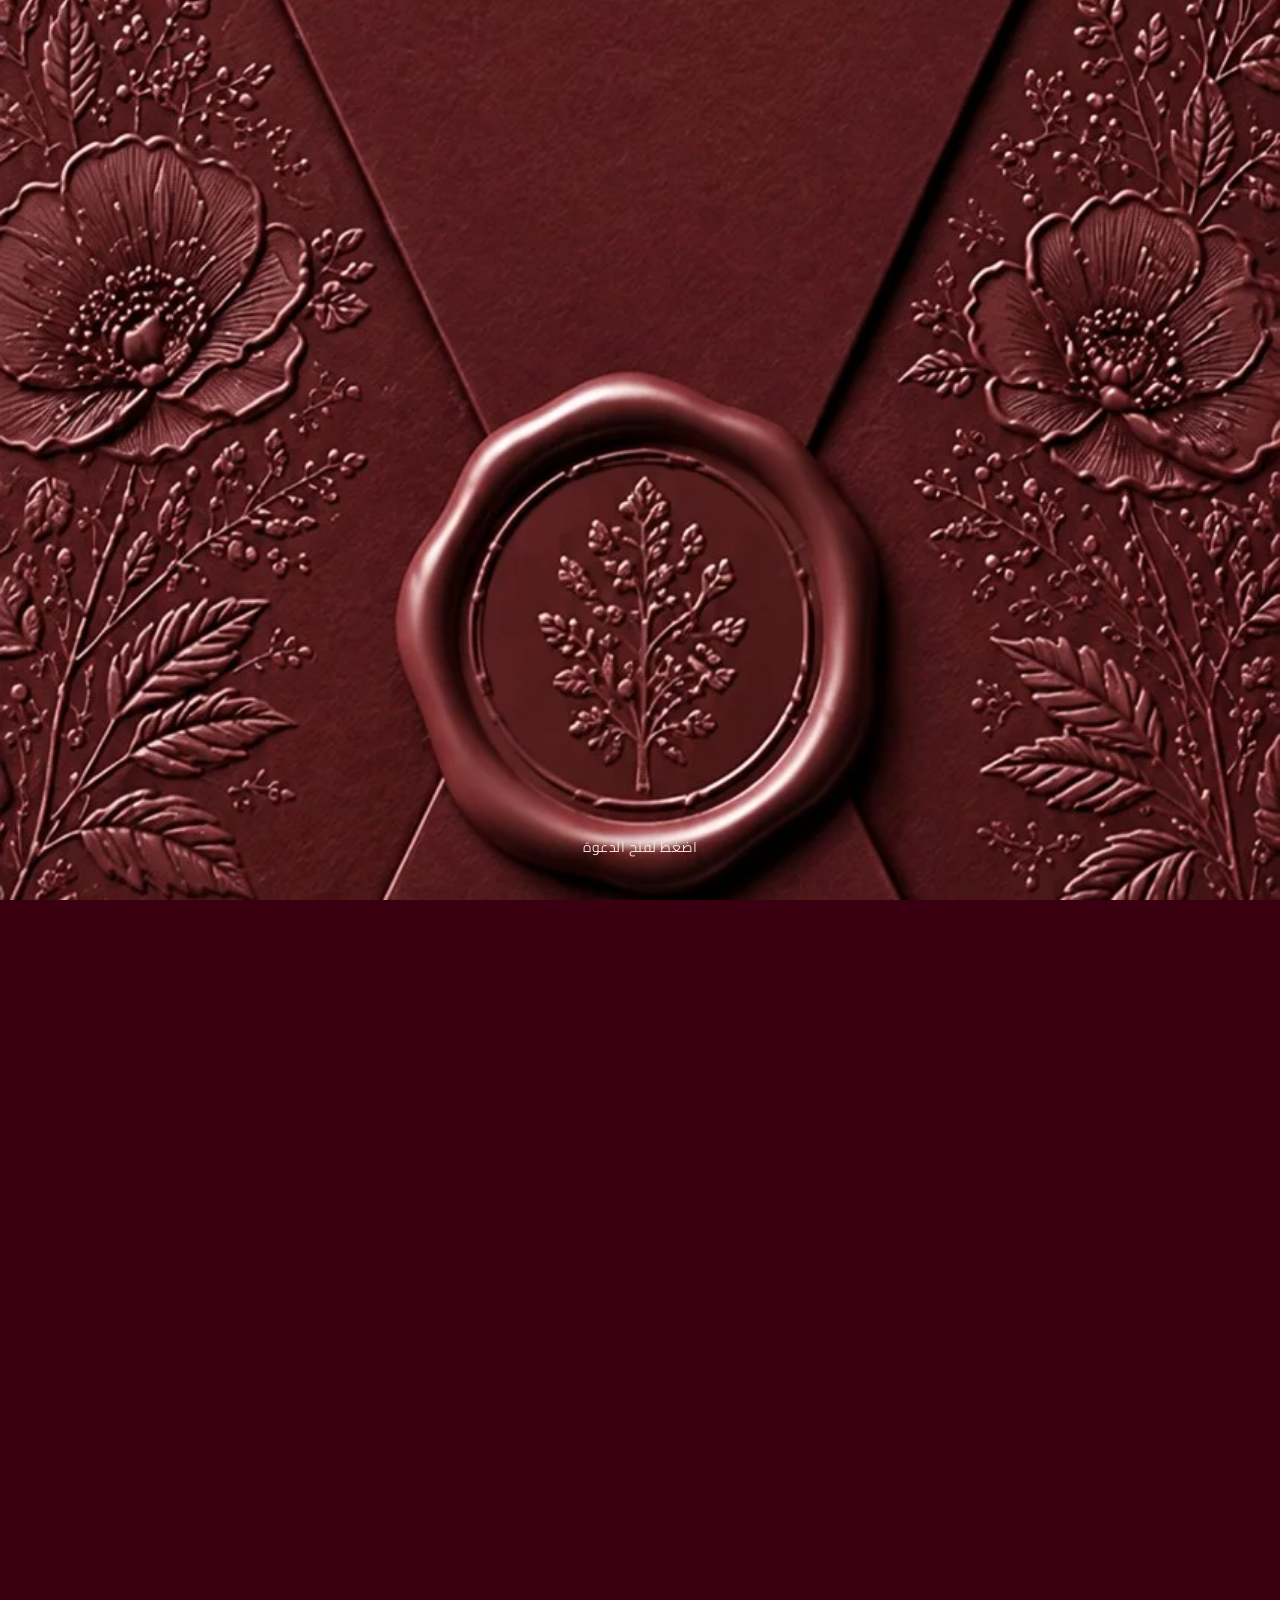
==== mithaq-invitation.com/preview-sample/royal-maroon.html @ 8ae91bfe "Apply all review fixes: meta tags, hardcoded day, location title, reception cleanup, text fixes, scr" ====
<!DOCTYPE html>
<html lang="ar" dir="rtl">
<head>
<meta charset="UTF-8">
    <meta name="theme-color" content="#4E141B">
    <meta property="og:type" content="website">
    <meta property="og:title" content="دعوة عقد قران وزفاف محمد ومروة">
    <meta property="og:description" content="عقد القران 2 أكتوبر · حفل الزفاف 5 أكتوبر 2026 · بني سويف">
    <meta property="og:locale" content="ar_EG">
    <meta name="twitter:card" content="summary">
    <meta name="twitter:title" content="دعوة عقد قران وزفاف محمد ومروة">
    <meta name="twitter:description" content="عقد القران 2 أكتوبر · حفل الزفاف 5 أكتوبر 2026 · بني سويف">
    <meta name="description" content="عقد القران 2 أكتوبر · حفل الزفاف 5 أكتوبر 2026 · بني سويف">
    <title>دعوة عقد قران وزفاف محمد ومروة</title>
<meta name="viewport" content="width=device-width, initial-scale=1.0, maximum-scale=1.0">
<link rel="preconnect" href="https://fonts.googleapis.com">
<link rel="preconnect" href="https://fonts.gstatic.com" crossorigin>
<link href="https://fonts.googleapis.com/css2?family=Amiri:wght@400;700&family=Cairo:wght@300;400;600;700&family=Cormorant+Garamond:ital,wght@0,300;0,400;0,600;1,400&display=swap" rel="stylesheet">
<link rel="preload" as="image" href="../../templates/royal-maroon/envelope-bg.webp">
<link rel="preload" as="image" href="../../templates/royal-maroon/envelope-cover.webp">
<style>
/* ============ FONTS ============ */







/* ============ RESET & TOKENS ============ */
*,*::before,*::after{box-sizing:border-box;margin:0;padding:0;}
:root{
  --cream:#F8F2E6;
  --cream2:#F1E7D6;
  --card-cream:#EFE3D3;
  --maroon:#4E141B;
  --maroon-dark:#3A0F14;
  --maroon-darker:#2A0A0E;
  --maroon-deepest:#1C0609;
  --gold:#C99857;
  --gold-light:#E8CB98;
  --text-cream:#F3E7D8;
  --text-muted-rose:#C6A2A0;
  --ink:#4E141B;
  --ink-soft:#7A5C52;
  --line-on-maroon:rgba(230,201,160,0.28);
  --shadow-card:0 18px 40px -12px rgba(42,10,14,0.35);
  --serif-ar:'Amiri','Noto Naskh Arabic',serif;
  --sans-ar:'Cairo','Segoe UI',sans-serif;
  --serif-en:'Cormorant Garamond',serif;
}
html{scroll-behavior:smooth;}
body{
  font-family:var(--sans-ar);
  background:var(--cream);
  color:var(--ink);
  overflow-x:hidden;
  width:100%;
  position:relative;
}
img{max-width:100%;display:block;}
button{font-family:inherit;cursor:pointer;border:none;background:none;}
input,textarea{font-family:inherit;}
.container{max-width:520px;margin:0 auto;position:relative;padding:0 24px;}

/* subtle paper grain texture over whole page */
.grain{
  position:fixed;inset:0;pointer-events:none;z-index:2;opacity:0.5;mix-blend-mode:multiply;
  background-image:radial-gradient(rgba(78,20,27,0.035) 1px, transparent 1px);
  background-size:3px 3px;
}

/* ============ SECTION TITLES ============ */
.section-title{
  text-align:center;
  font-family:var(--serif-ar);
  font-weight:700;
  font-size:22px;
  color:var(--maroon);
  position:relative;
  z-index:3;
}
.section-title.on-dark{color:var(--text-cream);}
.section-sub{
  text-align:center;
  font-size:13px;
  color:var(--ink-soft);
  margin-top:6px;
  font-weight:400;
}
.section-sub.on-dark{color:var(--text-muted-rose);}

/* reveal-on-scroll */
.reveal{opacity:0;transform:translateY(22px);transition:opacity .75s cubic-bezier(.22,1,.36,1), transform .75s cubic-bezier(.22,1,.36,1);}
.reveal.in{opacity:1;transform:translateY(0);}
.reveal.reveal-scale{transform:translateY(22px) scale(.97);}
.reveal.reveal-scale.in{transform:translateY(0) scale(1);}

/* decorative floral corner */
.floral{
  position:absolute;
  width:120px;
  pointer-events:none;
  z-index:1;
  opacity:0.95;
  filter:drop-shadow(0 6px 10px rgba(0,0,0,0.12));
}

/* ============================================================
   COVER SCREEN
   ============================================================ */
#coverScreen{
  position:fixed;inset:0;z-index:1000;
  direction:ltr;
  background-color:var(--maroon-deepest);
  background-image:radial-gradient(120% 100% at 50% 0%, #6a1c26 0%, var(--maroon-dark) 45%, var(--maroon-deepest) 100%);
  display:flex;align-items:center;justify-content:center;
  overflow:hidden;
  transition:opacity .7s ease, visibility .7s ease;
}
#coverScreen.closing{opacity:0;visibility:hidden;pointer-events:none;}
.cover-particles{position:absolute;inset:0;overflow:hidden;}
.cover-particles span{
  position:absolute;bottom:-5%;
  opacity:0;
  animation:floatUp linear infinite;
  will-change:transform,opacity;
}
@keyframes floatUp{
  0%{transform:translateY(0) rotate(0deg);opacity:0;}
  10%{opacity:.9;}
  85%{opacity:.6;}
  100%{transform:translateY(-115vh) rotate(25deg);opacity:0;}
}
.cover-card{
  position:relative;z-index:2;
  width:296px;max-width:82vw;
  background:linear-gradient(160deg,#fffaf3 0%,#f5e8d2 100%);
  border-radius:24px;
  padding:40px 28px 32px;
  text-align:center;
  box-shadow:0 32px 64px -16px rgba(0,0,0,0.55), 0 0 0 1px rgba(201,152,87,0.18);
  transition:transform .6s cubic-bezier(.34,1.56,.64,1), opacity .5s ease;
  overflow:hidden;
}
.cover-card::before{
  content:'';
  position:absolute;inset:0;
  background:linear-gradient(135deg,rgba(201,152,87,0.08) 0%,transparent 60%);
  pointer-events:none;
}
#coverScreen.closing .cover-card{transform:scale(.82) translateY(-10px);opacity:0;}
.cover-heart{
  width:50px;height:50px;border-radius:50%;
  background:radial-gradient(circle at 35% 30%,#7a2530,var(--maroon));
  display:flex;align-items:center;justify-content:center;
  margin:0 auto 20px;
  box-shadow:0 6px 18px rgba(78,20,27,0.4), 0 0 0 6px rgba(78,20,27,0.08);
  animation:heartbeat 2.4s ease-in-out infinite;
}
@keyframes heartbeat{
  0%,100%{transform:scale(1);box-shadow:0 6px 18px rgba(78,20,27,0.4), 0 0 0 6px rgba(78,20,27,0.08);}
  50%{transform:scale(1.1);box-shadow:0 8px 24px rgba(78,20,27,0.5), 0 0 0 10px rgba(78,20,27,0.05);}
}
.cover-names{
  font-family:var(--serif-ar);font-weight:700;font-size:25px;color:var(--maroon);
  line-height:1.5;
}
.cover-names span{display:block;}
.cover-names .amp{font-size:15px;margin:2px 0;color:var(--gold);}
.cover-divider{display:flex;align-items:center;justify-content:center;gap:10px;margin:12px 0 16px;}
.cover-divider span{width:30px;height:1px;background:linear-gradient(90deg,transparent,var(--gold),transparent);display:inline-block;}
.cover-date{
  font-size:14px;color:var(--maroon);font-weight:700;margin-bottom:6px;
  letter-spacing:.3px;
}
.cover-invite-note{font-size:12px;color:var(--ink-soft);margin-bottom:24px;}
.cover-open-btn{
  background:linear-gradient(135deg,var(--maroon) 0%,var(--maroon-dark) 100%);
  color:var(--text-cream);
  padding:13px 44px;border-radius:30px;font-size:14px;font-weight:700;
  letter-spacing:.6px;
  transition:transform .25s cubic-bezier(.34,1.56,.64,1), box-shadow .25s ease;
  box-shadow:0 8px 20px rgba(78,20,27,0.35), 0 0 0 1px rgba(201,152,87,0.2);
  position:relative;overflow:hidden;
}
.cover-open-btn::after{
  content:'';
  position:absolute;inset:0;
  background:linear-gradient(135deg,rgba(255,255,255,0.15) 0%,transparent 60%);
  pointer-events:none;
}
.cover-open-btn:hover{transform:translateY(-3px) scale(1.02);box-shadow:0 14px 28px rgba(78,20,27,0.45);}
.cover-open-btn:active{transform:translateY(0) scale(.97);}
.cover-open-btn:focus-visible{outline:2px solid var(--gold);outline-offset:3px;}

/* ============================================================
   MAIN CONTENT BASE
   ============================================================ */
#mainContent{opacity:0;transition:opacity .8s ease;}
#mainContent.show{opacity:1;}

section{position:relative;padding:56px 0;}

.hero{padding-top:48px;padding-bottom:20px;text-align:center;overflow:hidden;}
.hero-watermark{
  position:absolute;left:50%;top:46%;transform:translate(-50%,-50%);
  width:340px;height:340px;
  background-image:var(--img-castle);
  background-size:contain;background-repeat:no-repeat;background-position:center;
  opacity:0.16;z-index:0;pointer-events:none;
  animation:watermarkPulse 8s ease-in-out infinite;
}
@keyframes watermarkPulse{0%,100%{opacity:0.16;transform:translate(-50%,-50%) scale(1);}50%{opacity:0.2;transform:translate(-50%,-50%) scale(1.03);}}
.save-the-date{
  font-family:var(--serif-en);
  font-weight:600;
  letter-spacing:7px;
  font-size:16px;
  color:var(--maroon);
  position:relative;z-index:2;
  margin-bottom:34px;
  padding-right:6px;
  text-transform:uppercase;
  opacity:.75;
}
.envelope-wrap{
  position:relative;
  width:300px;max-width:78vw;
  margin:0 auto;
  z-index:2;
}
.flower-hero{
  position:absolute;
  top:-26px;left:-40px;
  width:130px;
  z-index:3;
  transform:rotate(-6deg);
}
.envelope-stage{position:relative;width:100%;}
.env-bg{position:relative;z-index:1;width:100%;}
.polaroid{
  position:absolute;
  width:56%;
  left:50%;
  top:9%;
  background:#fff;
  padding:5px 5px 12px;
  border-radius:2px;
  box-shadow:0 12px 24px rgba(0,0,0,0.25);
  /* الأساس بـ transform عشان المتصفحات القديمة (سفاري أقدم من 14.4)
     تفضل شايفة الصورة في مكانها ومايلة زي التصميم */
  transform:translateX(-46%) rotate(7deg);
  z-index:2;
  transition:transform 1s cubic-bezier(.22,1,.36,1), opacity 1s ease;
}
.polaroid img{width:100%;border-radius:1px;display:block;aspect-ratio:0.82;object-fit:cover;object-position:center 22%;}
.env-cover{
  position:absolute;left:0;bottom:0;width:100%;z-index:3;
}
.couple-names{
  position:relative;z-index:2;
  font-family:var(--serif-ar);font-weight:700;
  font-size:42px;line-height:1.35;color:var(--maroon);
  margin-top:34px;
  text-shadow:0 2px 12px rgba(78,20,27,0.1);
}
.couple-names span{
  display:block;
  background:linear-gradient(135deg,var(--maroon) 0%,#7a2530 50%,var(--maroon) 100%);
  background-size:200% auto;
  -webkit-background-clip:text;
  -webkit-text-fill-color:transparent;
  background-clip:text;
  animation:nameShimmer 5s linear infinite;
}
@keyframes nameShimmer{0%{background-position:200% center;}100%{background-position:-200% center;}}
.couple-names .amp-big{
  font-size:24px;color:var(--gold);margin:4px 0;
  background:linear-gradient(135deg,var(--gold) 0%,var(--gold-light) 50%,var(--gold) 100%);
  background-size:200% auto;
  -webkit-background-clip:text;
  -webkit-text-fill-color:transparent;
  background-clip:text;
  animation:nameShimmer 3s linear infinite;
}

/* ============================================================
   DARK CARD (shared)
   ============================================================ */
.dark-card{
  position:relative;
  background:linear-gradient(160deg,#5c1a21 0%,var(--maroon) 40%,var(--maroon-dark) 100%);
  border-radius:28px;
  padding:36px 28px 32px;
  box-shadow:var(--shadow-card), 0 0 0 1px rgba(201,152,87,0.15);
  overflow:hidden;
  z-index:2;
  transition:box-shadow .3s ease;
}
.dark-card::before{
  content:'';
  position:absolute;
  top:0;left:0;right:0;height:1px;
  background:linear-gradient(90deg,transparent,rgba(201,152,87,0.4),transparent);
  pointer-events:none;
}
.music-btn{
  position:absolute;top:-14px;left:46px;
  width:40px;height:40px;border-radius:50%;
  background:radial-gradient(circle at 35% 30%, #7a2530, var(--maroon-dark));
  display:flex;align-items:center;justify-content:center;
  box-shadow:0 6px 14px rgba(0,0,0,0.3), inset 0 0 0 1px rgba(230,201,160,0.25);
  z-index:5;
  border: none;
  cursor: pointer;
}
.music-btn .icon-sound-on { display: none; }
.music-btn .icon-sound-off { display: block; }
.music-btn.playing .icon-sound-on { display: block; }
.music-btn.playing .icon-sound-off { display: none; }

.parents-row{
  display:flex;justify-content:center;align-items:stretch;
  gap:18px;margin:22px 0 20px;position:relative;z-index:2;
}
.parents-col{flex:1;text-align:center;max-width:180px;}
.parents-label{font-size:11.5px;color:var(--text-muted-rose);margin-bottom:6px;}
.parents-name{font-size:13.5px;color:var(--text-cream);font-weight:700;line-height:1.7;}
.parents-loc{font-size:10.5px;color:var(--text-muted-rose);margin-top:6px;}
.parents-divider{width:1px;background:var(--line-on-maroon);}

.invite-text{
  text-align:center;font-size:12.5px;line-height:2;color:var(--text-muted-rose);
  max-width:340px;margin:0 auto 26px;position:relative;z-index:2;
}
.couple-block{text-align:center;position:relative;z-index:2;}
.couple-name-lg{
  font-family:var(--serif-ar);font-weight:700;font-size:27px;color:var(--text-cream);
  transition:transform .2s ease;
}
.couple-role{font-size:11.5px;color:var(--text-muted-rose);margin-top:6px;letter-spacing:.3px;}
.amp-mid{
  text-align:center;font-family:var(--serif-ar);font-size:22px;color:var(--gold);
  margin:16px 0;position:relative;z-index:2;
}
.hairline{
  height:1px;
  background:linear-gradient(90deg,transparent,var(--line-on-maroon),transparent);
  margin:28px 0 22px;position:relative;z-index:2;
}
.hairline-thin{height:1px;background:rgba(78,20,27,0.15);margin:10px 0;}
.event-label{text-align:center;font-size:13px;color:var(--text-cream);font-weight:600;margin-bottom:18px;position:relative;z-index:2;}

.day-time-row{
  display:flex;justify-content:center;gap:64px;position:relative;z-index:2;
  font-size:14px;color:var(--text-cream);font-weight:600;margin-bottom:20px;
}
.date-row{display:flex;justify-content:center;align-items:center;gap:16px;position:relative;z-index:2;}
.my-stack{display:flex;flex-direction:column;gap:4px;font-size:14px;color:var(--gold-light);text-align:center;}
.date-divider{width:1px;height:46px;background:var(--line-on-maroon);}
.day-num{font-family:var(--serif-en);font-size:50px;font-weight:600;color:var(--text-cream);line-height:1;}

.mini-row{
  display:flex;justify-content:center;gap:56px;margin-top:26px;position:relative;z-index:2;
}
.mini-item{text-align:center;}
.mini-label{display:block;font-size:11.5px;color:var(--text-muted-rose);margin-bottom:6px;}
.mini-value{display:block;font-size:16px;color:var(--text-cream);font-weight:700;}

.countdown{
  display:flex;justify-content:center;align-items:flex-start;
  gap:8px;
  direction:ltr;
  text-align:center;color:var(--gold-light);
  margin-bottom:28px;position:relative;z-index:2;
}
.countdown .cd-unit{
  flex:0 0 auto;min-width:60px;
  padding:10px 6px 8px;
  border-radius:14px;
  background:linear-gradient(160deg,rgba(230,201,160,.1) 0%,rgba(230,201,160,.04) 100%);
  border:1px solid rgba(230,201,160,0.2);
  box-shadow:inset 0 1px 0 rgba(230,201,160,0.08);
  transition:transform .15s ease;
}
.countdown .cd-unit:hover{transform:translateY(-2px);}
.countdown .cd-num{
  display:block;
  font-family:var(--serif-en);
  font-size:26px;line-height:1;font-weight:600;
  color:var(--text-cream);
  font-variant-numeric:lining-nums tabular-nums;
  text-shadow:0 2px 8px rgba(0,0,0,0.3);
}
.countdown .cd-sep{
  font-family:var(--serif-en);font-size:22px;color:var(--gold);opacity:.6;
  padding-top:8px;flex:0 0 auto;line-height:1;
}
.countdown .cd-label{
  display:block;margin-top:6px;
  font-size:10.5px;line-height:1.3;font-weight:600;
  letter-spacing:.3px;
  color:var(--gold-light);
  opacity:.8;
}
.countdown.cd-done{
  display:block;font-size:14px;font-weight:600;letter-spacing:.3px;
}
@media (max-width:360px){
  .countdown{gap:5px;}
  .countdown .cd-unit{min-width:50px;padding:8px 3px 7px;}
  .countdown .cd-num{font-size:22px;}
  .countdown .cd-label{font-size:9.5px;}
  .countdown .cd-sep{font-size:18px;}
}

.calendar-card{
  background:linear-gradient(160deg,var(--card-cream) 0%,#eddfc9 100%);
  border-radius:18px;padding:20px 16px;
  position:relative;z-index:2;margin-bottom:24px;
  box-shadow:0 4px 16px -4px rgba(78,20,27,0.1);
  border:1px solid rgba(78,20,27,0.06);
}
.calendar-title{
  text-align:center;font-family:var(--serif-ar);font-style:italic;font-weight:700;
  font-size:20px;color:var(--maroon);margin-bottom:8px;
}
.calendar-grid{
  display:grid;grid-template-columns:repeat(7,1fr);direction:ltr;
  row-gap:10px;margin-top:10px;
}
.cal-head{
  text-align:center;font-size:11px;color:var(--ink-soft);opacity:.75;padding-bottom:8px;
  border-bottom:2px solid rgba(78,20,27,0.3);grid-row:1;
}
.cal-day{
  text-align:center;font-size:13px;color:var(--ink);padding:3px 0;
}
.cal-day.empty{visibility:hidden;}
.cal-day .hd{
  display:inline-flex;align-items:center;justify-content:center;
  width:26px;height:26px;border-radius:50%;
  transition:background .2s ease, color .2s ease;
}
.cal-day:not(.empty):not(.today):hover .hd{background:rgba(78,20,27,0.08);}
.cal-day.today .hd{
  background:linear-gradient(135deg,var(--maroon) 0%,#7a2530 100%);
  color:#fff;border-radius:50% 50% 50% 4px;
  font-weight:700;font-size:12px;
  position:relative;
  box-shadow:0 3px 10px rgba(78,20,27,0.35);
  animation:calPulse 2.5s ease-in-out infinite;
}
@keyframes calPulse{
  0%,100%{box-shadow:0 3px 10px rgba(78,20,27,0.35);}
  50%{box-shadow:0 3px 16px rgba(78,20,27,0.55);}
}

.add-cal-link{
  display:inline-flex;align-items:center;gap:6px;
  text-align:center;font-size:12.5px;color:var(--gold-light);
  text-decoration:none;margin-bottom:18px;position:relative;z-index:2;
  border-bottom:1px solid rgba(232,203,152,0.4);padding-bottom:1px;
  transition:color .2s ease, border-color .2s ease;
}
.add-cal-link:hover{color:var(--gold);border-color:var(--gold);}
.rsvp-btn{
  display:block;width:100%;background:var(--cream);color:var(--maroon);
  padding:15px;border-radius:30px;font-weight:700;font-size:14.5px;
  position:relative;z-index:2;transition:transform .2s ease, box-shadow .2s ease;
  box-shadow:0 4px 14px rgba(0,0,0,0.1);
}
.rsvp-btn:hover{transform:translateY(-2px);box-shadow:0 10px 20px rgba(0,0,0,0.2);}
.rsvp-btn:focus-visible{outline:2px solid var(--maroon);outline-offset:3px;}
.rsvp-btn.confirmed{background:var(--gold);color:var(--maroon-deepest);}

/* ============================================================
   ALBUM / CAROUSEL
   ============================================================ */
.album-section{padding-top:44px;}
.album-section .section-title{margin-bottom:26px;}
.carousel{
  width:100%;overflow:hidden;position:relative;
}
.carousel-track{
  display:flex;transition:transform .55s cubic-bezier(.65,0,.35,1);
}
.carousel-track .slide{
  flex:0 0 78%;
  padding:0 8px;
  transition:transform .55s ease, opacity .55s ease;
}
.carousel-track .slide:not(.active-slide){
  transform:scale(.94);
  opacity:.7;
}
.carousel-track .slide.active-slide{
  transform:scale(1);
  opacity:1;
}
.carousel-track .slide img{
  width:100%;aspect-ratio:3/4.4;object-fit:cover;border-radius:20px;
  box-shadow:0 20px 40px -12px rgba(42,10,14,0.35);
}
.carousel-dots{display:flex;justify-content:center;gap:7px;margin-top:22px;}
.carousel-dots span{
  width:7px;height:7px;border-radius:50%;background:rgba(78,20,27,0.2);
  transition:all .35s cubic-bezier(.34,1.56,.64,1);
  cursor:pointer;
}
.carousel-dots span.active{width:22px;border-radius:5px;background:var(--maroon);}

/* ============================================================
   LOCATION
   ============================================================ */
.location-section{text-align:center;min-height:300px;}
.location-watermark{
  position:absolute;left:50%;top:56%;transform:translate(-50%,-50%);
  width:380px;height:380px;
  background-image:var(--img-castle);
  background-size:contain;background-repeat:no-repeat;background-position:center;
  opacity:0.14;z-index:0;
  animation:watermarkPulse 10s ease-in-out infinite;
}
.location-section .section-title{margin-bottom:8px;}

/* ============================================================
   DRESS CODE
   ============================================================ */
.dress-section{text-align:center;}
.dress-section .section-title{margin-bottom:8px;}
.dress-colors{display:flex;justify-content:center;gap:16px;margin-top:22px;direction:ltr;}
.dress-dot{
  width:38px;height:38px;border-radius:50%;
  box-shadow:0 4px 10px rgba(0,0,0,0.2), inset 0 0 0 1px rgba(255,255,255,0.4);
}

/* ============================================================
   TIMELINE / PROGRAM
   ============================================================ */
.timeline{margin-top:28px;position:relative;z-index:2;}
.tl-item{
  display:flex;align-items:center;gap:14px;
  position:relative;padding-bottom:34px;
}
.tl-item:last-child{padding-bottom:0;}
.tl-line{
  position:absolute;top:16px;bottom:-2px;right:5px;width:1px;
  background:var(--line-on-maroon);
}
.tl-item:last-child .tl-line{display:none;}
.tl-dot{
  width:11px;height:11px;border-radius:50%;background:var(--text-cream);
  border:2px solid var(--gold);flex:0 0 auto;position:relative;z-index:2;
}
.tl-label{flex:1;font-size:13.5px;color:var(--text-cream);font-weight:600;}
.tl-time{font-family:var(--serif-en);font-size:17px;color:var(--gold-light);font-weight:600;min-width:52px;text-align:center;}
.tl-icon{width:38px;height:38px;border-radius:50%;overflow:hidden;flex:0 0 auto;background:var(--cream);display:flex;align-items:center;justify-content:center;}
.tl-icon img{width:100%;height:100%;object-fit:cover;}
.tl-icon.cake svg{width:22px;height:22px;}

/* ============================================================
   GUESTBOOK
   ============================================================ */
.guestbook-section{padding-top:44px;overflow:hidden;}
.guestbook-section .section-title{margin-bottom:22px;}
.light-card{
  background:var(--card-cream);border-radius:22px;padding:26px 22px;
  box-shadow:var(--shadow-card);position:relative;z-index:2;
}
.light-card .section-title{margin-bottom:20px;}
#wishForm input,#wishForm textarea{
  width:100%;background:var(--card-cream);border:1.4px solid rgba(78,20,27,0.35);
  border-radius:12px;padding:13px 16px;font-size:13.5px;color:var(--ink);
  margin-bottom:14px;resize:none;
}
#wishForm input::placeholder,#wishForm textarea::placeholder{color:rgba(78,20,27,0.45);}
#wishForm input:focus,#wishForm textarea:focus{outline:none;border-color:var(--maroon);}
.wish-actions{display:flex;gap:10px;align-items:stretch;}
.send-btn{
  flex:1;background:var(--maroon);color:var(--text-cream);border-radius:30px;
  padding:13px;font-weight:700;font-size:13.5px;transition:transform .2s ease;
}
.send-btn:hover{transform:translateY(-2px);}
.wand-btn{
  width:48px;border-radius:50%;background:var(--cream);
  display:flex;align-items:center;justify-content:center;
  box-shadow:inset 0 0 0 1.4px rgba(78,20,27,0.35);
  transition:transform .2s ease;
}
.wand-btn:hover{transform:rotate(-12deg) scale(1.05);}
.flower-guestbook{top:-10px;left:-30px;width:110px;transform:rotate(8deg);}
.flower-reception{top:32%;left:-38px;width:105px;transform:rotate(-10deg);}
.flower-program{bottom:-22px;left:auto;right:-32px;width:115px;transform:rotate(10deg) scaleX(-1);}
.flower-katb{top:-20px;right:-30px;width:100px;transform:rotate(15deg) scaleX(-1);opacity:0.8;}

.wishes-list{margin-top:22px;display:flex;flex-direction:column;gap:12px;position:relative;z-index:2;}
.wish-item{
  background:var(--cream);border:1px solid rgba(78,20,27,0.15);border-radius:14px;
  padding:14px 16px;
  animation:wishIn .5s ease;
}
@keyframes wishIn{from{opacity:0;transform:translateY(8px);}to{opacity:1;transform:translateY(0);}}
.wish-meta{display:flex;justify-content:space-between;align-items:baseline;margin-bottom:6px;flex-wrap:wrap;gap:6px;}
.wish-name{font-size:13.5px;font-weight:700;color:var(--maroon);}
.wish-time{font-size:10.5px;color:var(--ink-soft);}
.wish-msg{font-size:12.5px;color:var(--ink);line-height:1.7;}

/* ============================================================
   GIFT BOX
   ============================================================ */
.gift-section{text-align:center;padding-top:60px;padding-bottom:70px;overflow:hidden;}
.gift-watermark{
  position:absolute;left:50%;top:42%;transform:translate(-50%,-50%);
  width:360px;height:360px;
  background-image:var(--img-castle);
  background-size:contain;background-repeat:no-repeat;background-position:center;
  opacity:0.13;z-index:0;
}
.sparkle{position:absolute;color:var(--gold);opacity:.7;animation:twinkle 2.4s ease-in-out infinite;}
.sparkle.s1{top:18%;left:20%;font-size:20px;animation-delay:0s;}
.sparkle.s2{top:34%;left:75%;font-size:16px;animation-delay:.6s;}
.sparkle.s3{top:58%;left:14%;font-size:14px;animation-delay:1.1s;}
@keyframes twinkle{0%,100%{opacity:.2;transform:scale(.8);}50%{opacity:.9;transform:scale(1.15);}}
.gift-section .section-title{margin-bottom:30px;}
.gift-box-wrap{position:relative;z-index:2;}
.gift-box-btn{
  width:96px;height:96px;border-radius:50%;background:var(--card-cream);
  display:flex;align-items:center;justify-content:center;margin:0 auto;
  box-shadow:0 10px 24px rgba(0,0,0,0.15);
  transition:transform .45s cubic-bezier(.34,1.56,.64,1);
}
.gift-box-btn.opened{transform:scale(1.1) rotate(-8deg);}
.gift-tap-label{margin-top:14px;font-size:12.5px;color:var(--ink-soft);text-decoration:underline;}
.gift-thanks{
  max-width:340px;margin:26px auto 0;font-size:12.5px;line-height:2;color:var(--ink-soft);
  position:relative;z-index:2;
  opacity:0;max-height:0;overflow:hidden;transition:opacity .6s ease, max-height .6s ease, margin .6s ease;
}
.gift-thanks.show{opacity:1;max-height:200px;}
.site-footer{margin-top:40px;font-size:12px;color:var(--ink-soft);position:relative;z-index:2;}

/* ============================================================
   TOAST
   ============================================================ */
.toast{
  position:fixed;bottom:26px;left:50%;transform:translateX(-50%) translateY(20px);
  background:linear-gradient(135deg,var(--maroon) 0%,var(--maroon-dark) 100%);
  color:var(--text-cream);
  padding:13px 28px;border-radius:30px;font-size:13px;font-weight:600;
  box-shadow:0 10px 30px rgba(0,0,0,0.35), 0 0 0 1px rgba(201,152,87,0.2);
  opacity:0;pointer-events:none;transition:all .4s cubic-bezier(.34,1.56,.64,1);z-index:2000;
  white-space:nowrap;
}
.toast.show{opacity:1;transform:translateX(-50%) translateY(0);}

/* ============================================================
   PETAL BURST / CONFETTI (on envelope open)
   ============================================================ */
.petal-burst{
  position:fixed;inset:0;pointer-events:none;z-index:1999;overflow:hidden;
}
.petal{
  position:absolute;
  width:8px;height:8px;
  border-radius:50% 50% 50% 0;
  opacity:0;
  animation:petalFall linear forwards;
  will-change:transform,opacity;
}
@keyframes petalFall{
  0%{opacity:1;transform:translateY(0) rotate(0deg) scale(1);}
  80%{opacity:.8;}
  100%{opacity:0;transform:translateY(100vh) rotate(720deg) scale(0.3);}
}

/* ============================================================
   VENUE MAP ENHANCED
   ============================================================ */
.venue-map{
  position:relative;z-index:1;
  max-width:520px;margin:24px auto 0;
  border-radius:20px;overflow:hidden;
  border:1px solid rgba(78,20,27,0.12);
  box-shadow:0 20px 40px -12px rgba(42,10,14,0.25);
  background:rgba(255,255,255,0.5);
}
.venue-map::before{
  content:'';
  position:absolute;inset:0;
  border-radius:20px;
  background:linear-gradient(to bottom,rgba(201,152,87,0.06) 0%,transparent 30%);
  pointer-events:none;z-index:2;
}
.venue-map iframe{
  display:block;width:100%;height:270px;border:0;
}
.venue-map-link{
  position:relative;z-index:1;
  display:inline-flex;align-items:center;gap:6px;margin-top:16px;
  font-size:14px;font-weight:600;color:var(--maroon);
  text-decoration:none;border-bottom:1.5px solid var(--gold);
  padding-bottom:2px;transition:color .2s ease, border-color .2s ease;
}
.venue-map-link:hover{color:var(--maroon-dark);border-color:var(--maroon-dark);}
.venue-map-link:focus-visible{outline:2px solid var(--gold);outline-offset:3px;}
@media (max-width:520px){
  .venue-map iframe{height:220px;}
}

/* ============================================================
   RESPONSIVE
   ============================================================ */
@media (max-width:380px){
  .couple-names{font-size:34px;}
  .day-num{font-size:40px;}
  .day-time-row{gap:40px;}
  .dark-card{padding:28px 20px 26px;border-radius:22px;}
  .section-title{font-size:20px;}
}
@media (max-width:340px){
  .couple-names{font-size:30px;}
  .day-num{font-size:36px;}
  .container{padding:0 16px;}
}

/* Hover only on pointer devices to avoid sticky hover on mobile */
@media (hover: none){
  .cover-open-btn:hover{transform:none;box-shadow:0 8px 20px rgba(78,20,27,0.35);}
  .rsvp-btn:hover{transform:none;}
  .add-cal-link:hover{color:var(--gold-light);border-color:rgba(232,203,152,0.4);}
}

@media (prefers-reduced-motion: reduce){
  *{animation-duration:0.001ms !important;animation-iteration-count:1 !important;transition-duration:0.001ms !important;}
}

/* ===== إصلاحات التنسيق (طبقة فوق تصميم القالب) ===== */
/* الورود اللي جوه الكروت زينة — تفضل ورا أي كلام مهما كان ترتيبها.
   وردة أول قسم مستثناة: دي المفروض تبقى قدّام الظرف (زي التصميم
   الأصلي)، والقاعدة العامة كانت بتوديها وراه فبيبان نصها بس. */
.floral:not(.flower-hero){ z-index:0 !important; pointer-events:none; }
/* غطا الظرف عنده z-index:3 — الوردة فوقه بواحد */
.flower-hero{ z-index:4 !important; }
.dark-card > *:not(.floral), .light-card > *:not(.floral){ position:relative; z-index:1; }
.timeline, .tl-item, .tl-label, .tl-time{ position:relative; z-index:2; }

/* في وضع التحرير بس: الورود بتبقى قابلة للضغط عشان صاحب الدعوة
   يقدر يغيّرها أو يشيلها. الضيف مبيقدرش يضغط عليها زي ما كانت. */
.floral.wda-editable{ pointer-events:auto !important; }

/* ===== صورة البولارويد: توسيط وميل كل واحد في خاصية لوحده =====
   المحرر بيكتب transform على العنصر لما العميل يسحبه، وبيكتب rotate
   لما يظبط الميل. لو التلاتة (توسيط + ميل + سحب) في transform واحدة،
   كل واحد بيمسح اللي قبله. الخصائص المستقلة بتخلّيهم يعيشوا مع بعض.
   المتصفحات القديمة بتتجاهل البلوك ده وبتفضل على transform الأصلية. */
@supports (rotate: 1deg) and (translate: 0 0){
  .polaroid{ transform:none; translate:-46% 0; rotate:7deg; }
}

/* على الموبايل الورود بتاخد مساحة كبيرة نسبة للشاشة فبتزاحم النص */
@media (max-width: 520px){
  .flower-program, .flower-reception{ max-width:42vw !important; opacity:.55 !important; }
  .flower-guestbook{ max-width:34vw !important; opacity:.7 !important; }
}

/* صور القصر الباهتة في الخلفية كانت بعرض ثابت (340–380 بكسل)، فعلى
   شاشة 320 كانت بتخرج برّه وتعمل تمرير جانبي والصفحة تتزحلق */
.hero-watermark, .location-watermark, .gift-watermark{
  max-width: 90vw !important;
  max-height: 90vw !important;
}

/* حزام أمان: الصفحة عمرها ما تتحرك يمين وشمال مهما كان السبب */
html, body{ overflow-x: clip; overscroll-behavior-x: none; }

/* سجل التهاني فاضي في الأول — السطر ده بيقول للضيف يكتب */
.wishes-empty{
  text-align:center; padding:18px 12px; font-size:13px;
  color:rgba(92,20,32,.55);
}

/* مؤشر التمرير للأسفل (اسحب للأعلى) */
.scroll-indicator {
  margin-top: 45px;
  display: flex;
  flex-direction: column;
  align-items: center;
  gap: 8px;
  color: var(--maroon);
  opacity: 0.8;
  font-size: 14px;
  font-weight: 600;
  animation: bounceUp 2s infinite;
}
.scroll-indicator svg {
  width: 24px;
  height: 24px;
  stroke: var(--maroon);
}
@keyframes bounceUp {
  0%, 20%, 50%, 80%, 100% { transform: translateY(0); }
  40% { transform: translateY(-8px); }
  60% { transform: translateY(-4px); }
}
</style>
<style id="wda-env-boot">#coverScreen{display:none!important;}body:not(.wda-env-open){background-color:#3a0011!important;}body::before{content:'';position:fixed;inset:0;z-index:1500;background:#3a0011 url('../royal/envelope-cover.jpg') center center/cover no-repeat;pointer-events:none;}body.wda-env-open::before{display:none!important;}</style></head>
<body>
<script>window.__INVITATION_CONFIG__ = {"brideName":"مروة",
"groomName":"محمد","nameConnector":" و ",
"heroEyebrow":"يوم الزفاف","heroDateDisplay":"5 أكتوبر 2026",
"heroTimeDisplay":"الساعة 9 مساءً","mainParagraphHtml":"سيقام حفل الزفاف بمشيئة الله تعالى يوم الاثنين 5 أكتوبر 2026 \u003cbr\u003eفي تمام الساعة 9 مساءً\u003cbr\u003e\u003cbr\u003e بمجمع جراند فيستيفال بقاعة دايموند الدور الاول\u003cbr\u003e\u003cbr\u003e","openingTitle":"أعزاءنا الأهل والأصدقاء،","openingBody":"وإحنا بنستعد نقول \"قبلت\"، حاسّين بالامتنان لوجود ناس طيبين زيكم في حياتنا.\u003cbr\u003e\u003cbr\u003eوجودكم معانا هيكون أكبر هدية، ووجودكم هيشرّفنا ونحنا بنبدأ حياتنا الجديدة مع بعض.","venueName":"","venueCity":"مجمع جراند فيستيفال شرق النيل","venueAddress":"","venueMapQuery":"",
"venueMapEmbedSrc":"https://maps.google.com/maps?q=24R3%2B24G%2C%20%D8%A8%D9%86%D9%8A%20%D8%B3%D9%84%D9%8A%D9%85%D8%A7%D9%86%20%D8%A7%D9%84%D8%B4%D8%B1%D9%82%D9%8A%D8%A9%2C%20%D8%A8%D9%86%D9%8A%20%D8%B3%D9%88%D9%8A%D9%81\u0026t=\u0026z=13\u0026ie=UTF8\u0026iwloc=\u0026output=embed","venueMapDirectLink":"https://www.google.com/maps/search/?api=1\u0026query=24R3%2B24G%2C%20%D8%A8%D9%86%D9%8A%20%D8%B3%D9%84%D9%8A%D9%85%D8%A7%D9%86%20%D8%A7%D9%84%D8%B4%D8%B1%D9%82%D9%8A%D8%A9%2C%20%D8%A8%D9%86%D9%8A%20%D8%B3%D9%88%D9%8A%D9%81","venueTitle":"المكان","tapToOpen":"اضغط للفتح","celebrationBegins":"يبدأ الاحتفال","countdownLabels":{"days":"أيام","hours":"ساعات","minutes":"دقايق","seconds":"ثواني"},"countdown":{"year":2026,"monthIndex":9,"day":5,"hour":21,"minute":0},"timelineTitle":"برنامج حفل الزفاف","timelineStages":[{"label":"الاستقبال","time":"5:00 م"},{"label":"عقد القران","time":"6:00 م"},{"label":"حفل الكوكتيل","time":"7:00 م"},{"label":"العشاء","time":"8:00 م"},{"label":"الحفلة","time":"9:00 م"}],"dressCodeTitle":"الزي المقترح","colorPalette":"الألوان المقترحة","ladiesLabel":"السيدات","gentlemenLabel":"السادة","ladiesDesc":"يُفضَّل فستان سهرة أنيق بألوان راقية.","gentlemenDesc":"يُفضَّل بدلة رسمية كلاسيكية مع حذاء أنيق.","detailsTitle":"تفاصيل إضافية","contactIntro":"لأي استفسار أو تفاصيل إضافية، تقدروا تتواصلوا مع منظمين الحفل.","giftNote":"وجودكم هو أكبر هدية لينا. لو حابين تكرمونا بهدية، أي مساهمة في بداية حياتنا هتبقى موضع تقدير كبير.","contactName":"","contactPhone":"","rsvpTitle":"تأكيد الحضور","rsvpIntro":"عشان نقدر نجهز لاحتفال يليق بيكم، محتاجين تأكيد حضوركم.","rsvpButtonText":"أكّد حضورك","rsvpDeadlineNote":"من فضلكم أكّدوا حضوركم في أقرب وقت ممكن.","yourNameLabel":"اسمك","willYouComeLabel":"هتحضروا؟","yesOption":"أكيد هنكون موجودين","noOption":"للأسف مش هنقدر نحضر","foodIntoleranceLabel":"في حساسية معينة من أي أكل؟","submitButtonText":"إرسال","rsvpSubmittingText":"جارِ الإرسال...","rsvpSuccessText":"تم استلام ردكم، شكرًا لكم!","rsvpErrorText":"حصل خطأ، من فضلكم حاولوا تاني.","mapTitle":"الموقع على خرائط جوجل","openInMapsText":"افتح في خرائط جوجل","closingLine":"يسعدنا ويشرفنا حضوركم","heroTagline":"يتزوّجان!","dressCodeIntro":"يسعدنا لو كان اختياركم لملابس السهرة متناسقًا مع ألوان الفرح.","scratchSectionTitle":"التاريخ","scratchInstruction":"✦ اخدشوا لتظهر لكم التاريخ ✦","scratchDayLabel":"اليوم","scratchMonthLabel":"الشهر","scratchYearLabel":"السنة","scratchRevealMessage":"أنتم مدعوون!","scratchDay":"5","scratchMonthName":"أكتوبر","scratchYear":"2026","weddingDateTimeISO":"2026-10-05T18:00:00.000Z","monthName":"أكتوبر","weekdayName":"الاثنين","language":"ar","hiddenSections":[],"autoOpen":false,"shortId":null,"coverStyle":"envelope"};</script>
<div class="grain"></div>

<!-- ============================================================ -->
<!-- COVER / LOCK SCREEN -->
<!-- ============================================================ -->
<div id="coverScreen">
  <div class="cover-particles" id="coverParticles"></div>
  <div class="cover-card" id="coverCard">
    <div class="cover-heart">
      <svg viewBox="0 0 24 24" width="22" height="22" fill="none"><path d="M12 20.5s-7.5-4.6-10-9.3C.4 8.1 1.8 4.6 5 3.6c2.1-.7 4.2.1 5.5 1.9L12 7.1l1.5-1.6c1.3-1.8 3.4-2.6 5.5-1.9 3.2 1 4.6 4.5 3 7.6-2.5 4.7-10 9.3-10 9.3z" fill="var(--cream)"/></svg>
    </div>
    <!-- كل اسم عنده معرّفه — من غير كده المحرر بيشوف الغلاف كله عنصر
         واحد "مركّب" ومبيسمحش بالكتابة جواه، فالعميل مش قادر يغيّر
         أسماء العروسين. (المعرّفات دي بعيدة عن أرقام النتيجة والبرنامج.) -->
    <div data-elem-id="7000000000000" class="cover-names"><span data-elem-id="7000000000300"></span><span class="amp">&amp;</span><span data-elem-id="7000000000301"></span></div>
    <div class="cover-divider"><span></span><svg width="14" height="14" viewBox="0 0 24 24" fill="var(--gold)"><path d="M12 2l2.4 7.4H22l-6.3 4.6 2.4 7.4L12 16.8l-6.1 4.6 2.4-7.4L2 9.4h7.6z"/></svg><span></span></div>
    <div data-elem-id="7000000000001" class="cover-date">5 أكتوبر 2026</div>
    <div data-elem-id="7000000000002" class="cover-invite-note">بدعوة كريمة</div>
    <button data-elem-id="7000000000003" class="cover-open-btn" id="openBtn" aria-label="افتح الدعوة">افتح الدعوة</button>
  </div>
</div>

<!-- ============================================================ -->
<!-- MAIN CONTENT -->
<!-- ============================================================ -->
<div id="mainContent">

  <!-- HERO -->
  <section class="hero">
    <div class="hero-watermark"></div>
    <p data-elem-id="7000000000004" class="save-the-date reveal">SAVE THE DATE</p>
    <div class="envelope-wrap reveal" id="envelopeWrap">
      <img data-elem-id="7000000000046" class="floral flower-hero" src="" alt="" />
      <div class="envelope-stage">
        <img class="env-bg" src="" alt="envelope">
        <div data-elem-id="7000000000050" class="polaroid" id="polaroid">
          <img src="" alt="couple">
        </div>
        <img class="env-cover" src="" alt="envelope flap">
      </div>
    </div>
    <!-- زي الغلاف: كل اسم عنصر لوحده عشان يتضغط عليه ويتكتب فيه -->
    <div data-elem-id="7000000000005" class="couple-names reveal">
      <span data-elem-id="7000000000302"></span>
      <span class="amp-big">&amp;</span>
      <span data-elem-id="7000000000303"></span>
    </div>

    <div class="scroll-indicator reveal">
      <span>اسحب للأعلى</span>
      <svg viewBox="0 0 24 24" fill="none" stroke="currentColor" stroke-width="2.5" stroke-linecap="round" stroke-linejoin="round"><path d="M17 18l-5-5-5 5M17 11l-5-5-5 5"/></svg>
    </div>
  </section>

  <!-- INVITATION INTRO -->
  <section class="container" style="padding-top: 10px; padding-bottom: 20px; text-align: center;">
    <div class="reveal">
      <p style="font-family: var(--serif-ar); font-size: 20px; color: var(--maroon); line-height: 1.8; font-weight: 700; margin: 0; text-shadow: 0 1px 10px rgba(78,20,27,0.05);">
        نتشرف بدعوتكم لحضور<br>
        <span style="font-size: 28px; color: var(--gold); display: inline-block; margin-top: 10px; font-weight: 700;">عقد القران وحفل الزفاف</span>
      </p>
    </div>
  </section>

  <!-- KATB KETAB INFO CARD -->
  <section class="container" style="margin-bottom: 30px;">
    <div class="dark-card reveal">
      <img class="floral flower-katb" src="" alt="" />
      <h2 class="section-title on-dark">معلومات عقد القران</h2>
      <p class="section-sub on-dark" style="line-height: 1.8; font-size: 16px; margin-bottom: 0;">
        سيقام في مسجد أبو عجيزة بميدان المديرية<br>يوم الجمعة 2 أكتوبر بعد صلاة العشاء
      </p>
      <div style="text-align: center; margin-top: 15px;">
        <a href="https://www.google.com/maps/search/?api=1&query=مسجد+أبو+عجيزة+ميدان+المديرية+بني+سويف" target="_blank" rel="noopener" class="add-cal-link" style="margin-bottom: 0;">
          <svg width="14" height="14" viewBox="0 0 24 24" fill="none" stroke="currentColor" stroke-width="2"><path d="M21 10c0 7-9 13-9 13s-9-6-9-13a9 9 0 0 1 18 0z"></path><circle cx="12" cy="10" r="3"></circle></svg>
          الموقع على خرائط جوجل
        </a>
      </div>
    </div>
  </section>

  <!-- WEDDING INFO CARD -->
  <section class="container">
    <button class="music-btn" id="musicBtn" aria-pressed="false" title="تشغيل/إيقاف الصوت">
      <svg class="icon-sound-off" width="20" height="20" viewBox="0 0 24 24" fill="none" stroke="var(--gold-light)" stroke-width="2" stroke-linecap="round" stroke-linejoin="round"><polygon points="11 5 6 9 2 9 2 15 6 15 11 19 11 5"></polygon><line x1="23" y1="9" x2="17" y2="15"></line><line x1="17" y1="9" x2="23" y2="15"></line></svg>
      <svg class="icon-sound-on" width="20" height="20" viewBox="0 0 24 24" fill="none" stroke="var(--gold-light)" stroke-width="2" stroke-linecap="round" stroke-linejoin="round"><polygon points="11 5 6 9 2 9 2 15 6 15 11 19 11 5"></polygon><path d="M19.07 4.93a10 10 0 0 1 0 14.14M15.54 8.46a5 5 0 0 1 0 7.07"></path></svg>
    </button>
    <div class="dark-card reveal" id="weddingInfoCard">
      <h2 data-elem-id="7000000000006" class="section-title on-dark">معلومات حفل الزفاف</h2>

      <!-- <div class="parents-row">
        <div class="parents-col">
          <div data-elem-id="7000000000017" class="parents-label">أهل العريس</div>
          <div data-elem-id="7000000000019" class="parents-name">اسم والد العريس</div>
          <div data-elem-id="7000000000023" class="parents-loc"></div>
        </div>
        <div class="parents-divider"></div>
        <div class="parents-col">
          <div data-elem-id="7000000000018" class="parents-label">أهل العروس</div>
          <div data-elem-id="7000000000021" class="parents-name">اسم والد العروس</div>
          <div data-elem-id="7000000000024" class="parents-loc"></div>
        </div>
      </div> -->

      <p data-elem-id="7000000000025" class="invite-text"></p>

      <div class="couple-block">
        <div data-elem-id="7000000000026" class="couple-name-lg"></div>
        <div data-elem-id="7000000000028" class="couple-role">العريس</div>
      </div>
      <div class="amp-mid">&amp;</div>
      <div class="couple-block">
        <div data-elem-id="7000000000027" class="couple-name-lg"></div>
        <div data-elem-id="7000000000029" class="couple-role">العروس</div>
      </div>

      <div class="hairline"></div>
      <div data-elem-id="7000000000030" class="event-label">حفل الزفاف في</div>

      <div data-elem-id="7000000000032" class="day-time-row">
        <span>الاثنين</span>
        <span>في تمام الساعة 9 مساءً</span>
      </div>
      <div data-elem-id="7000000000034" class="date-row">
        <div class="my-stack"><span>أكتوبر</span><span>2026</span></div>
        <div class="date-divider"></div>
        <div class="day-num">5</div>
      </div>
      <div data-elem-id="7000000000031" class="event-label">العد التنازلي</div>
      <div data-elem-id="7000000000038" class="countdown" id="countdown">—</div>

      <div class="calendar-card">
        <div class="calendar-title" id="calTitle">أكتوبر 2026</div>
        <div class="hairline-thin"></div>
        <div class="calendar-grid" id="calGrid"></div>
      </div>

      <a data-elem-id="7000000000039" href="#" class="add-cal-link" id="addToCalendar">
        <svg width="14" height="14" viewBox="0 0 24 24" fill="none" stroke="currentColor" stroke-width="2"><rect x="3" y="4" width="18" height="18" rx="2"/><path d="M16 2v4M8 2v4M3 10h18"/></svg>
        أضف إلى التقويم
      </a>
    </div>
  </section>

  <!-- ALBUM
  <section class="album-section">
    <h2 data-elem-id="7000000000007" class="section-title reveal">ألبوم الزفاف</h2>
    <div class="carousel reveal" id="carousel">
      <div class="carousel-track" id="carouselTrack"></div>
    </div>
    <div class="carousel-dots" id="carouselDots"></div>
  </section> -->

  <!-- RECEPTION INFO CARD (disabled) -->

  <!-- LOCATION -->
  <section class="location-section">
    <div class="location-watermark"></div>
    <h2 data-elem-id="7000000000009" class="section-title reveal">مكان حفل الزفاف</h2>
    <p data-elem-id="7000000000015" class="section-sub reveal">قاعة دايموند الدور الاول بمجمع جراند فيستيفال </p>

    <!-- خريطة المكان. اللينك بيتحط من بيانات الدعوة، وصاحب الدعوة
         يقدر يغيّره من المحرر (بيتعامل معاه كعنصر "خريطة"). -->
    <div data-elem-id="7000000000051" class="venue-map reveal">
      <iframe
        title="خريطة مكان الحفل"
        src="https://maps.google.com/maps?q=24R3%2B24G%2C%20%D8%A8%D9%86%D9%8A%20%D8%B3%D9%84%D9%8A%D9%85%D8%A7%D9%86%20%D8%A7%D9%84%D8%B4%D8%B1%D9%82%D9%8A%D8%A9%2C%20%D8%A8%D9%86%D9%8A%20%D8%B3%D9%88%D9%8A%D9%81&t=&z=13&ie=UTF8&iwloc=&output=embed"
        loading="lazy"
        referrerpolicy="no-referrer-when-downgrade"
        allowfullscreen
      ></iframe>
    </div>
    <a data-elem-id="7000000000052" class="venue-map-link reveal" href="https://www.google.com/maps/search/?api=1&query=24R3%2B24G%2C%20%D8%A8%D9%86%D9%8A%20%D8%B3%D9%84%D9%8A%D9%85%D8%A7%D9%86%20%D8%A7%D9%84%D8%B4%D8%B1%D9%82%D9%8A%D8%A9%2C%20%D8%A8%D9%86%D9%8A%20%D8%B3%D9%88%D9%8A%D9%81" target="_blank" rel="noopener">
      افتح في خرائط جوجل
    </a>
  </section>

  <!-- DRESS CODE -->
  <!-- <section class="container dress-section">
    <h2 data-elem-id="7000000000010" class="section-title reveal">قواعد اللباس</h2>
    <p data-elem-id="7000000000016" class="section-sub reveal">ملابس الحفل</p>
    <div class="dress-colors reveal">
      <span data-elem-id="7000000000041" class="dress-dot" style="background:#E7D9B4"></span>
      <span data-elem-id="7000000000042" class="dress-dot" style="background:#2B2B2B"></span>
      <span data-elem-id="7000000000043" class="dress-dot" style="background:#5C1420"></span>
    </div>
  </section> -->

  <!-- DAY PROGRAM -->
  <!-- <section class="container">
    <div class="dark-card reveal" id="programCard">
      <img data-elem-id="7000000000048" class="floral flower-program" src="" alt="" />
      <h2 data-elem-id="7000000000011" class="section-title on-dark">برنامج اليوم</h2>
      <div class="timeline" id="timeline"></div>
    </div>
  </section> -->

  <!-- GUESTBOOK -->
  <!-- <section class="container guestbook-section">
    <img data-elem-id="7000000000049" class="floral flower-guestbook" src="" alt="" />
    <div class="light-card reveal">
      <h2 data-elem-id="7000000000012" class="section-title">سجل التهاني</h2>
      <form id="wishForm">
        <input type="text" id="wishName" placeholder="أدخل اسمك*" required>
        <textarea id="wishMsg" placeholder="اكتب تهنئتك*" required rows="3"></textarea>
        <div class="wish-actions">
          <button type="submit" class="send-btn">إرسال التهنئة</button>
          <button type="button" class="wand-btn" id="wandBtn" title="اقتراح تهنئة">
            <svg width="18" height="18" viewBox="0 0 24 24" fill="none" stroke="var(--maroon)" stroke-width="1.8"><path d="M15 4V2M15 16v-2M8 9h2M20 9h2M17.8 11.8L19 13M17.8 6.2L19 5M3 21l9-9M12.2 6.2L11 5"/></svg>
          </button>
        </div>
      </form>
    </div>
    <div class="wishes-list" id="wishesList"></div>
  </section> -->

  <!-- GIFT BOX -->
  <!-- <section class="gift-section">
    <div class="gift-watermark"></div>
    <div class="sparkle s1">✦</div>
    <div class="sparkle s2">✦</div>
    <div class="sparkle s3">✧</div>
    <h2 data-elem-id="7000000000013" class="section-title reveal">صندوق الهدية</h2>
    <div class="gift-box-wrap reveal">
      <button data-elem-id="7000000000053" class="gift-box-btn" id="giftBtn">
        <svg width="46" height="46" viewBox="0 0 24 24" fill="none" stroke="var(--maroon)" stroke-width="1.4">
          <rect x="3" y="8" width="18" height="12" rx="1.5"/>
          <path d="M3 12h18"/>
          <path d="M12 8v12"/>
          <path d="M12 8c-1.8 0-3.6-1.6-3.6-3.4C8.4 3 9.6 2 11 2.4c1.2.3 1 2 1 2s-.2-1.7 1-2c1.4-.4 2.6.6 2.6 2.2C15.6 6.4 13.8 8 12 8z"/>
        </svg>
      </button>
      <p data-elem-id="7000000000054" class="gift-tap-label">اضغط للفتح</p>
    </div>
    <p data-elem-id="7000000000044" class="gift-thanks reveal" id="giftThanks">شكرًا لحضوركم الذي زيّن ليلتنا.</p>
    <div data-elem-id="7000000000045" class="site-footer"> ♡</div>
  </section> -->

</div>

<div class="toast" id="toast"></div>

<script>
/* ============================================================
   ربط القالب ببيانات الدعوة
   ------------------------------------------------------------
   القالب ده جه بأسماء وتواريخ مكتوبة جواه. السكريبت ده بيستبدلها
   ببيانات الدعوة الحقيقية اللي السيرفر بيحقنها، وبيوصّل تأكيد
   الحضور بالـ API بتاع الموقع.

   ملحوظة مهمة لأي حد هيعدّل بعدين: كل نص بيتكتب بـ textContent مش
   innerHTML — غير الفقرة الرئيسية اللي السيرفر نفسه بيبنيها. كده
   مفيش أي طريق يتحقن منها HTML من بيانات العميل.
   ============================================================ */
(function () {
  'use strict';

  var C = window.__INVITATION_CONFIG__ || {};
  var hidden = C.hiddenSections || [];
  var isAr = String(C.language || 'ar').toLowerCase() === 'ar';

  /* ---------- إخفاء مؤشر التمرير بعد أول سحب ---------- */
  var scrollHint = document.querySelector('.scroll-indicator');
  if (scrollHint) {
    var hideOnScroll = function () {
      scrollHint.style.transition = 'opacity 0.5s ease';
      scrollHint.style.opacity = '0';
      setTimeout(function () { scrollHint.style.display = 'none'; }, 500);
      window.removeEventListener('scroll', hideOnScroll);
    };
    window.addEventListener('scroll', hideOnScroll, { passive: true });
  }

  /* المتصفح بيدعم خصائص التحويل المستقلة (translate/rotate)؟
     لو أيوه، توسيط صورة البولارويد وميلها بيقعدوا في خصائصهم
     وtransform بتفضل سايبة للحركة وللسحب في المحرر. لو لأ (سفاري
     أقدم من 14.4)، لازم نكتب التلاتة مع بعض في transform زي الأول. */
  window.__WDA_SPLIT_TF__ = !!(window.CSS && CSS.supports
    && CSS.supports('rotate: 1deg') && CSS.supports('translate: 0 0'));
  var SPLIT_TRANSFORM = window.__WDA_SPLIT_TF__;

  function text(sel, value) {
    if (value === undefined || value === null) return;
    document.querySelectorAll(sel).forEach(function (el) { el.textContent = value; });
  }

  /* ---------- الأسماء ---------- */
  var groom = C.groomName || '';
  var bride = C.brideName || '';

  function names(sel) {
    document.querySelectorAll(sel).forEach(function (wrap) {
      var spans = wrap.querySelectorAll('span');
      if (spans.length >= 3) {
        spans[0].textContent = groom;
        spans[2].textContent = bride;
      }
    });
  }
  names('.cover-names');
  names('.couple-names');

  var lg = document.querySelectorAll('.couple-name-lg');
  if (lg[0]) lg[0].textContent = groom;
  if (lg[1]) lg[1].textContent = bride;

  document.title = groom + (isAr ? ' و ' : ' & ') + bride;

  var footer = document.querySelector('.site-footer');
  if (footer) {
    footer.textContent = groom + ' & ' + bride
      + ((C.countdown && C.countdown.year) ? ' · ' + C.countdown.year : '') + ' ♡';
  }

  /* ---------- التاريخ والوقت ---------- */
  text('.cover-date', C.heroDateDisplay || '');
  text('.save-the-date', C.heroEyebrow || 'SAVE THE DATE');

  var cd = C.countdown || {};
  document.querySelectorAll('.date-row').forEach(function (row) {
    var stack = row.querySelector('.my-stack');
    if (stack) {
      var s = stack.querySelectorAll('span');
      if (s[0]) s[0].textContent = C.monthName || '';
      if (s[1]) s[1].textContent = cd.year || '';
    }
    var num = row.querySelector('.day-num');
    if (num) num.textContent = cd.day || '';
  });
  document.querySelectorAll('.day-time-row').forEach(function (row) {
    var s = row.querySelectorAll('span');
    if (s[0]) s[0].textContent = C.weekdayName || '';
    if (s[1]) s[1].textContent = C.heroTimeDisplay || '';
  });

  /* ---------- الفقرة الرئيسية والمكان ---------- */
  var invite = document.querySelector('.invite-text');
  // ده النص الوحيد اللي بيتكتب كـ HTML — والسيرفر هو اللي بيبنيه
  // (i18n/invitationText.js) مش العميل
  if (invite && C.mainParagraphHtml) invite.innerHTML = C.mainParagraphHtml;

  var loc = document.querySelector('.location-section .section-sub');
  if (loc) {
    loc.textContent = [C.venueName, C.venueCity].filter(Boolean).join(isAr ? '، ' : ', ');
  }

  /* ---------- خريطة المكان ---------- */
  // اللينكين دول السيرفر بيحسبهم مسبقًا من مكان الحفل (utils/mapsLink.js)
  var mapFrame = document.querySelector('.venue-map iframe');
  var mapLink = document.querySelector('.venue-map-link');
  if (mapFrame && C.venueMapEmbedSrc) mapFrame.src = C.venueMapEmbedSrc;
  if (mapLink) {
    if (C.venueMapDirectLink) mapLink.href = C.venueMapDirectLink;
    if (C.openInMapsText) mapLink.textContent = C.openInMapsText;
  }
  // مفيش لينك خريطة أصلًا؟ نشيل الكارت بدل ما يفضل مربع فاضي
  if (!C.venueMapEmbedSrc && (!mapFrame || !mapFrame.getAttribute('src'))) {
    var mapBox = document.querySelector('.venue-map');
    if (mapBox) mapBox.style.display = 'none';
    if (mapLink) mapLink.style.display = 'none';
  }

  /* ---------- العد التنازلي ---------- */
  var target = C.weddingDateTimeISO ? new Date(C.weddingDateTimeISO) : null;
  var cdEl = document.getElementById('countdown');
  if (cdEl && target && !isNaN(target)) {
    var L = C.countdownLabels || {};

    // ===== أربع خانات، كل واحدة رقمها فوق واسمها تحت =====
    //
    // قبل كده كان سطر واحد طويل: "118 يوم 12 ساعة 54 دقيقة 16 ثانية".
    // ده بيتبهدل في اللغة الإنجليزية جوه صفحة اتجاهها من اليمين
    // لليسار: خوارزمية ترتيب الاتجاهات بتفصل الأرقام عن كلماتها
    // وبتعيد ترتيبهم، فيطلع "Days 12 Hours 54 Minutes 16 118 Seconds".
    // كل خانة لوحدها معناها مفيش أرقام وكلام مخلوطين في سطر واحد
    // أصلاً — فمفيش حاجة تتلخبط، وشكله أوضح كمان.
    var UNITS = [
      { key: 'days', div: 86400, mod: 0 },
      { key: 'hours', div: 3600, mod: 86400 },
      { key: 'minutes', div: 60, mod: 3600 },
      { key: 'seconds', div: 1, mod: 60 },
    ];
    var boxes = [];
    cdEl.textContent = '';
    UNITS.forEach(function (u) {
      var box = document.createElement('div');
      box.className = 'cd-unit';
      var num = document.createElement('span');
      num.className = 'cd-num';
      var lab = document.createElement('span');
      lab.className = 'cd-label';
      lab.textContent = L[u.key] || '';
      box.appendChild(num);
      box.appendChild(lab);
      cdEl.appendChild(box);
      boxes.push({ num: num, unit: u });
    });

    function tick() {
      var diff = target - new Date();
      if (diff <= 0) {
        cdEl.textContent = C.celebrationBegins || '';
        cdEl.classList.add('cd-done');
        return;
      }
      var s = Math.floor(diff / 1000);
      boxes.forEach(function (b) {
        var v = b.unit.mod ? Math.floor((s % b.unit.mod) / b.unit.div) : Math.floor(s / b.unit.div);
        var text = String(v);
        if (b.num.textContent !== text) b.num.textContent = text;
      });
    }
    tick();
    setInterval(tick, 1000);
  }

  /* ---------- التقويم على الشهر الصح ---------- */
  window.__WDA_CAL__ = target && !isNaN(target)
    ? { year: target.getFullYear(), month: target.getMonth(), day: target.getDate() }
    : null;

  /* ---------- برنامج اليوم ---------- */
  window.__WDA_PROGRAM__ = (C.timelineStages || []).map(function (s) {
    return { label: s.label, time: s.time };
  });

  /* ---------- الأقسام المخفية ---------- */
  var SECTION_OF = {
    countdown: ['#receptionCard .event-label', '#receptionCard .countdown'],
    timeline: ['#programCard'],
    dressCode: ['.dress-section'],
    rsvp: ['.rsvp-btn'],
    map: ['.location-section'],
    album: ['.album-section'],
    guestbook: ['.guestbook-section'],
    gift: ['.gift-section'],
  };
  // الأقسام الكاملة بنشيل الـ<section> بتاعها؛ العناصر المفردة
  // (زرار تأكيد الحضور، سطر العداد) بنشيلها هي بس
  var WHOLE_SECTION = {
    '#programCard': 1, '.dress-section': 1, '.location-section': 1,
    '.album-section': 1, '.guestbook-section': 1, '.gift-section': 1,
  };
  hidden.forEach(function (key) {
    (SECTION_OF[key] || []).forEach(function (sel) {
      document.querySelectorAll(sel).forEach(function (el) {
        var card = el.closest('.container') || el;
        (WHOLE_SECTION[sel] ? card : el).style.display = 'none';
      });
    });
  });

  /* ---------- تأكيد الحضور ---------- */
  var rsvpBtn = document.getElementById('rsvpBtn');
  if (rsvpBtn) {
    if (C.rsvpButtonText) rsvpBtn.textContent = C.rsvpButtonText;
    rsvpBtn.addEventListener('click', function () {
      if (!C.shortId) return;                 // معاينة — مفيش دعوة محفوظة
      if (rsvpBtn.dataset.sent === '1') return;
      var name = window.prompt(C.yourNameLabel || '');
      if (!name || !name.trim()) return;
      var coming = window.confirm(C.willYouComeLabel || '');
      rsvpBtn.disabled = true;
      fetch('/i/' + encodeURIComponent(C.shortId) + '/rsvp', {
        method: 'POST',
        headers: { 'Content-Type': 'application/json' },
        body: JSON.stringify({ guestName: name.trim(), attending: coming, note: '' }),
      })
        .then(function (r) { if (!r.ok) throw new Error('failed'); return r.json(); })
        .then(function () {
          rsvpBtn.dataset.sent = '1';
          rsvpBtn.classList.add('confirmed');
          rsvpBtn.textContent = C.rsvpSuccessText || '✓';
        })
        .catch(function () {
          rsvpBtn.disabled = false;
          rsvpBtn.textContent = C.rsvpErrorText || C.rsvpButtonText || '';
        });
    });
  }

  /* ---------- أضف إلى التقويم ---------- */
  var addCal = document.getElementById('addToCalendar');
  if (addCal && target && !isNaN(target)) {
    addCal.addEventListener('click', function (e) {
      e.preventDefault();
      function z(d) { return d.toISOString().replace(/[-:]|\.\d{3}/g, ''); }
      var end = new Date(target.getTime() + 4 * 60 * 60 * 1000);
      var title = groom + (isAr ? ' و ' : ' & ') + bride;
      window.open('https://www.google.com/calendar/render?action=TEMPLATE'
        + '&text=' + encodeURIComponent(title)
        + '&dates=' + z(target) + '/' + z(end)
        + '&location=' + encodeURIComponent([C.venueName, C.venueCity].filter(Boolean).join(', ')),
      '_blank');
    });
  }

  /* ---------- سجل التهاني ---------- */
  // القالب جه بخمس تهاني وهمية بأسماء ناس مش موجودين — لازم تتشال،
  // ومحدش يتفرج على دعوته وفيها تهاني لعروسين تانيين.
  // والتهنئة الحقيقية بتتبعت مع ردود الحضور، فصاحب الدعوة بيشوفها في
  // لوحته زي أي رد — بدل ما تضيع أول ما الصفحة تتقفل.
  var wishesList = document.getElementById('wishesList');
  var wishForm = document.getElementById('wishForm');
  if (wishesList) wishesList.innerHTML = '';

  if (wishForm) {
    var clone = wishForm.cloneNode(true);   // بنشيل معالج القالب الأصلي
    wishForm.parentNode.replaceChild(clone, wishForm);
    clone.addEventListener('submit', function (e) {
      e.preventDefault();
      var nameEl = clone.querySelector('#wishName');
      var msgEl = clone.querySelector('#wishMsg');
      var name = (nameEl.value || '').trim();
      var msg = (msgEl.value || '').trim();
      if (!name || !msg) return;

      function showLocally() {
        var item = document.createElement('div');
        item.className = 'wish-item';
        var meta = document.createElement('div');
        meta.className = 'wish-meta';
        var nm = document.createElement('span');
        nm.className = 'wish-name';
        nm.textContent = name;
        var tm = document.createElement('span');
        tm.className = 'wish-time';
        tm.textContent = new Date().toLocaleString(isAr ? 'ar-EG' : 'en-GB');
        meta.appendChild(nm); meta.appendChild(tm);
        var body = document.createElement('div');
        body.className = 'wish-msg';
        body.textContent = msg;              // نص عادي — مفيش أي HTML
        item.appendChild(meta); item.appendChild(body);
        if (wishesList) wishesList.insertBefore(item, wishesList.firstChild);
        clone.reset();
      }

      if (!C.shortId) { showLocally(); return; }   // معاينة
      fetch('/i/' + encodeURIComponent(C.shortId) + '/rsvp', {
        method: 'POST',
        headers: { 'Content-Type': 'application/json' },
        body: JSON.stringify({ guestName: name, attending: true, note: msg }),
      }).then(function () { showLocally(); }).catch(function () { showLocally(); });
    });
  }

  /* ---------- شاشة الغلاف في وضع التحرير ---------- */
  // المالك جاي يعدّل المحتوى — لو سيبناه على الغلاف هيفضل محبوس فيه
  if (C.autoOpen) {
    var cover = document.getElementById('coverScreen');
    var main = document.getElementById('mainContent');
    if (cover) cover.style.display = 'none';
    if (main) main.classList.add('show');
    document.body.style.overflow = '';

    // عناصر أول قسم بتبدأ شفافة، وبتظهر لما العميل يضغط "فتح" في
    // الغلاف. إحنا شايلين الغلاف هنا، فلو مظهّرناهاش بإيدينا القسم
    // الأول بيفضل فاضي تمامًا — والمحرر مش لاقي فيه حاجة يعدّلها.
    // (المراقب اللي بيظهّر باقي الأقسام بيستثني الهيرو بالقصد.)
    setTimeout(function () {
      document.querySelectorAll('.hero .reveal').forEach(function (el) {
        el.classList.add('in');
      });
      var pol = document.getElementById('polaroid');
      if (pol) {
        pol.style.opacity = '1';
        pol.style.transform = SPLIT_TRANSFORM ? '' : 'translateX(-46%) rotate(7deg)';
      }
    }, 60);
  }
})();

</script>
<script>
window.ASSETS = {
  envelopeBg: "../../templates/royal-maroon/envelope-bg.webp",
  envelopeCover: "../../templates/royal-maroon/envelope-cover.webp",
  flower: "../../templates/royal-maroon/flower.webp",
  castle: "../../templates/royal-maroon/castle.webp",
  camera: "../../templates/royal-maroon/camera.webp",
  cook: "../../templates/royal-maroon/cook.webp",
  photos: [
    "../../templates/royal-maroon/photo-1.webp",
    "../../templates/royal-maroon/photo-ai.jpg",
    "../../templates/royal-maroon/photo-3.webp",
    "../../templates/royal-maroon/photo-4.webp",
    "../../templates/royal-maroon/photo-5.webp",
    "../../templates/royal-maroon/photo-6.webp",
    "../../templates/royal-maroon/photo-7.webp",
    "../../templates/royal-maroon/photo-8.webp"
  ]
};

(function(){
  "use strict";

  /* اتحسبت مرة واحدة في سكريبت الربط اللي فوق */
  var SPLIT_TRANSFORM = !!window.__WDA_SPLIT_TF__;

  /* ---------- inject watermark image vars ---------- */
  document.documentElement.style.setProperty('--img-castle', 'url(' + ASSETS.castle + ')');

  /* ---------- populate static images ---------- */
  document.querySelectorAll('.flower-hero, .flower-reception, .flower-program, .flower-guestbook, .flower-katb')
    .forEach(function(el){ el.src = ASSETS.flower; });
  document.querySelector('.env-bg').src = ASSETS.envelopeBg;
  document.querySelector('.env-cover').src = ASSETS.envelopeCover;
  document.querySelector('#polaroid img').src = ASSETS.photos[1];

  /* ---------- WEDDING DATE CONFIG ---------- */
  // القيمة الحقيقية بتيجي من __INVITATION_CONFIG__.weddingDateTimeISO
  var WEDDING_ISO = (window.__INVITATION_CONFIG__ && window.__INVITATION_CONFIG__.weddingDateTimeISO)
    ? window.__INVITATION_CONFIG__.weddingDateTimeISO
    : "2026-10-05T21:00:00+03:00";
  var WEDDING_DATE = new Date(WEDDING_ISO);

  /* ============================================================
     COVER SCREEN - particles + open transition
     ============================================================ */
  function spawnParticles(){
    var wrap = document.getElementById('coverParticles');
    var glyphs = ['♥','✦','✧'];
    var n = 26;
    for(var i=0;i<n;i++){
      var s = document.createElement('span');
      s.textContent = glyphs[i % glyphs.length];
      var isHeart = s.textContent === '♥';
      s.style.left = (Math.random()*100) + '%';
      s.style.fontSize = (isHeart ? (10+Math.random()*10) : (6+Math.random()*8)) + 'px';
      s.style.color = isHeart ? 'rgba(230,150,160,0.85)' : 'var(--gold)';
      var dur = 7 + Math.random()*8;
      s.style.animationDuration = dur + 's';
      s.style.animationDelay = (Math.random()*dur) + 's';
      wrap.appendChild(s);
    }
  }
  spawnParticles();

  var openBtn = document.getElementById('openBtn');
  var coverScreen = document.getElementById('coverScreen');
  var mainContent = document.getElementById('mainContent');

  function openInvitation(){
    coverScreen.classList.add('closing');
    mainContent.classList.add('show');
    document.body.style.overflow = '';
    setTimeout(function(){
      coverScreen.style.display = 'none';
      playHeroEntrance();
    }, 700);
    tryPlayMusic();
    if (!window.matchMedia('(prefers-reduced-motion: reduce)').matches) {
      setTimeout(spawnPetalBurst, 200);
    }
  }
  openBtn.addEventListener('click', openInvitation);
  if (!(window.__INVITATION_CONFIG__ && window.__INVITATION_CONFIG__.autoOpen)) {
    document.body.style.overflow = 'hidden';
  }

  /* ============================================================
     PETAL BURST CONFETTI — fires when invitation opens
  ============================================================ */
  function spawnPetalBurst() {
    var container = document.createElement('div');
    container.className = 'petal-burst';
    document.body.appendChild(container);
    var colors = ['var(--gold)','var(--gold-light)','#e8c2c8','#d4a9b0','#f7e8d8','rgba(78,20,27,0.45)'];
    var cx = window.innerWidth / 2;
    var cy = window.innerHeight * 0.45;
    for (var i = 0; i < 62; i++) {
      var petal = document.createElement('div');
      petal.className = 'petal';
      var size = 5 + Math.random() * 9;
      var dur = 2 + Math.random() * 2.2;
      var delay = Math.random() * 0.6;
      var dx = (Math.random() - 0.5) * window.innerWidth * 0.9;
      var color = colors[Math.floor(Math.random() * colors.length)];
      petal.style.cssText =
        'width:' + size + 'px;' +
        'height:' + size + 'px;' +
        'background:' + color + ';' +
        'left:' + (cx + dx - size / 2) + 'px;' +
        'top:' + (cy - size / 2) + 'px;' +
        'animation-duration:' + dur + 's;' +
        'animation-delay:' + delay + 's;' +
        'border-radius:' + (Math.random() > 0.4 ? '50% 50% 50% 0' : '50%') + ';';
      container.appendChild(petal);
    }
    setTimeout(function(){ if (container.parentNode) container.parentNode.removeChild(container); }, 5500);
  }

  function playHeroEntrance(){
    var polaroid = document.getElementById('polaroid');
    polaroid.style.opacity = '0';
    // المتصفحات الحديثة: التوسيط والميل في translate/rotate، فهنا
    // الحركة بس. القديمة: لازم نكتب التلاتة مع بعض في transform.
    var base = SPLIT_TRANSFORM ? '' : 'translateX(-46%) rotate(7deg) ';
    polaroid.style.transform = base + 'translateY(30px)';
    requestAnimationFrame(function(){
      setTimeout(function(){
        polaroid.style.opacity = '1';
        polaroid.style.transform = base + 'translateY(0)';
      }, 80);
    });
    document.querySelectorAll('.hero .reveal').forEach(function(el, i){
      el.style.transitionDelay = (i*120) + 'ms';
      requestAnimationFrame(function(){ el.classList.add('in'); });
    });
  }

  /* ============================================================
     SCROLL REVEAL
     ============================================================ */
  var io = new IntersectionObserver(function(entries){
    entries.forEach(function(entry){
      if(entry.isIntersecting){
        entry.target.classList.add('in');
        io.unobserve(entry.target);
      }
    });
  }, {threshold:0.18});
  document.querySelectorAll('.reveal').forEach(function(el){
    if(!el.closest('.hero')) io.observe(el);
  });

  /* ============================================================
     MUSIC TOGGLE (decorative — no audio source bundled)
     ============================================================ */
  var musicBtn = document.getElementById('musicBtn');
  var musicPlaying = false;
  function tryPlayMusic(){ /* hook for future <audio> source */ }
  musicBtn.addEventListener('click', function(){
    musicPlaying = !musicPlaying;
    musicBtn.classList.toggle('playing', musicPlaying);
    musicBtn.setAttribute('aria-pressed', musicPlaying ? 'true':'false');
  });

  /* العد التنازلي بيتظبط من سكريبت الربط (بيانات الدعوة) */

  /* ============================================================
     CALENDAR (June 2027, Arabic, correct weekday alignment)
     ============================================================ */
  function buildCalendar(){
    var CAL = window.__WDA_CAL__ || { year: 2026, month: 9, day: 5 };
    var year = CAL.year, month = CAL.month;
    var monthNamesAr = ['يناير','فبراير','مارس','أبريل','مايو','يونيو','يوليو','أغسطس','سبتمبر','أكتوبر','نوفمبر','ديسمبر'];
    document.getElementById('calTitle').textContent = monthNamesAr[month] + ' ' + year;

    var headers = ['إث','ثل','أر','خم','جم','سب','أح']; // Mon..Sun left-to-right
    var grid = document.getElementById('calGrid');
    grid.innerHTML = '';
    headers.forEach(function(h){
      var d = document.createElement('div');
      d.className = 'cal-head';
      d.textContent = h;
      grid.appendChild(d);
    });

    var firstDay = new Date(year, month, 1);
    var daysInMonth = new Date(year, month+1, 0).getDate();
    var firstCol = (firstDay.getDay() + 6) % 7; // Mon=0 ... Sun=6

    for(var i=0;i<firstCol;i++){
      var empty = document.createElement('div');
      empty.className = 'cal-day empty';
      grid.appendChild(empty);
    }
    // اليوم المعلّم: يوم الفرح افتراضيًا، إلا لو صاحب الدعوة ضغط على
    // رقم تاني في المحرر (بيتحفظ في تخصيصات الدعوة)
    var marked = Number(window.__WDA_CAL_DAY__) || CAL.day;
    var CAL_ID_BASE = 7000000000080;
    for(var day=1; day<=daysInMonth; day++){
      var cell = document.createElement('div');
      var isToday = (day === marked);
      cell.className = 'cal-day' + (isToday ? ' today' : '');
      // معرّف ثابت لكل يوم — بيخلي المحرر يقدر يحدّده، والضغط عليه
      // في وضع التحرير بينقل العلامة عليه على طول
      cell.setAttribute('data-elem-id', String(CAL_ID_BASE + day));
      cell.setAttribute('data-cal-day', String(day));
      var span = document.createElement('span');
      span.className = 'hd';
      span.textContent = day;
      cell.appendChild(span);
      grid.appendChild(cell);
    }
  }
  buildCalendar();

    /* ============================================================
     RSVP
     ============================================================ */
  var toastEl = document.getElementById('toast');
  var toastTimer;
  function showToast(msg){
    toastEl.textContent = msg;
    toastEl.classList.add('show');
    clearTimeout(toastTimer);
    toastTimer = setTimeout(function(){ toastEl.classList.remove('show'); }, 2600);
  }
    /* ============================================================
     ALBUM CAROUSEL
     ============================================================ */
  var track = document.getElementById('carouselTrack');
  var dotsWrap = document.getElementById('carouselDots');
  // كل صورة في الألبوم بتاخد معرّف ثابت — وده اللي بيخلي المحرر يشوفها:
  // صاحب الدعوة يقدر يضغط على أي صورة ويغيّرها، أو يشيلها خالص
  // فالألبوم يبقى 4 بدل 5 (أو أي عدد يحبه).
  var ALBUM_ID_BASE = 7000000000060;
  ASSETS.photos.forEach(function(src, i){
    var slide = document.createElement('div');
    slide.className = 'slide';
    slide.setAttribute('data-elem-id', String(ALBUM_ID_BASE + i));
    var img = document.createElement('img');
    img.src = src;
    img.loading = 'lazy';
    img.alt = 'صورة الزفاف ' + (i+1);
    slide.appendChild(img);
    track.appendChild(slide);
  });

  var current = 0;
  var carouselEl = document.getElementById('carousel');

  /** الصور الظاهرة بس — أي صورة صاحب الدعوة شالها بتخرج من الحسبة */
  function visibleSlides(){
    return Array.prototype.filter.call(track.children, function(s){
      return getComputedStyle(s).display !== 'none';
    });
  }
  function getSlideStep(){
    var slide = visibleSlides()[0];
    return slide ? slide.getBoundingClientRect().width : 0;
  }
  /** النقط بتتبني من عدد الصور الظاهر دلوقتي، مش من عددها الأصلي */
  function syncDots(count){
    while(dotsWrap.children.length > count) dotsWrap.removeChild(dotsWrap.lastChild);
    while(dotsWrap.children.length < count) dotsWrap.appendChild(document.createElement('span'));
  }
  function goTo(i){
    var slides = visibleSlides();
    var count = slides.length;
    syncDots(count);
    if(!count){ track.style.transform = ''; return; }
    current = (i + count) % count;
    var step = getSlideStep();
    var centering = (carouselEl.clientWidth - step) / 2;
    track.style.transform = 'translateX(' + (current * step - centering) * (isRTLLayout()?1:-1) + 'px)';
    Array.from(dotsWrap.children).forEach(function(d,idx){ d.classList.toggle('active', idx===current); });
    slides.forEach(function(s, idx){ s.classList.toggle('active-slide', idx===current); });
  }
  function isRTLLayout(){ return true; }
  window.addEventListener('resize', function(){ goTo(current); });
  goTo(0);
  // في وضع التحرير الشريط مايلفّش لوحده — العميل بيحاول يضغط على صورة
  // وهي ماشية فمش بيقدر يمسكها
  var EDIT_MODE = /(?:^|[?&])edit=1(?:&|$)/.test(location.search);
  // الصور المخفية بتتحدد من طبقة التخصيص اللي بتتحقن بعد السكريبت ده
  // (وفي المحرر بتتغيّر لحظيًا) — فبنعيد الحساب بعد التحميل وكمان مع
  // أي تغيير في الشريط. من غير كده بيفضل سايب فراغ مكان الصورة المشيلة.
  window.addEventListener('load', function(){ goTo(current); });
  [300, 900, 2000].forEach(function(ms){ setTimeout(function(){ goTo(current); }, ms); });
  if (window.MutationObserver) {
    new MutationObserver(function(){ goTo(current); })
      .observe(track, { attributes:true, subtree:true, attributeFilter:['style','class'] });
  }
  var autoTimer = EDIT_MODE ? null : setInterval(function(){ goTo(current+1); }, 4200);
  carouselEl.addEventListener('mouseenter', function(){ clearInterval(autoTimer); });

  /* touch swipe support */
  var startX = 0, isDown = false;
  track.addEventListener('touchstart', function(e){ isDown = true; startX = e.touches[0].clientX; }, {passive:true});
  track.addEventListener('touchend', function(e){
    if(!isDown) return; isDown = false;
    var dx = e.changedTouches[0].clientX - startX;
    if(Math.abs(dx) > 40){ goTo(current + (dx < 0 ? 1 : -1)); }
  }, {passive:true});

  /* ============================================================
     TIMELINE (day program)
     ============================================================ */
  var cakeSvg = '<svg width="20" height="20" viewBox="0 0 24 24" fill="none" stroke="var(--maroon)" stroke-width="1.6"><path d="M4 21v-7a2 2 0 012-2h12a2 2 0 012 2v7"/><path d="M4 21h16"/><path d="M7 12V9a2 2 0 012-2h6a2 2 0 012 2v3"/><path d="M12 7V4"/><circle cx="12" cy="2.6" r="1"/><path d="M4 17h16"/></svg>';

  var programItems = (window.__WDA_PROGRAM__ && window.__WDA_PROGRAM__.length)
    ? window.__WDA_PROGRAM__
    : [
    {label:'استقبال الضيوف', time:'17:30'},
    {label:'بدء الحفل', time:'18:30'},
    {label:'نخب وقطع الكعكة', time:'18:45', icon:'cake'},
    {label:'العشاء الرئيسي', time:'19:00', icon:'cook'},
    {label:'ختام الحفل', time:'21:00'}
  ];
  var timelineEl = document.getElementById('timeline');
  // معرّفات ثابتة لكل سطر في برنامج اليوم — من غيرها المحرر مكانش
  // شايف الكلام ده أصلًا وصاحب الدعوة مش قادر يغيّر ولا كلمة فيه.
  // الرقم بعيد عن أرقام النتيجة (81–111) بالقصد: أي تداخل معناه إن
  // تعديل على يوم في النتيجة يروح لسطر في البرنامج.
  var TL_ID_BASE = 7000000000200;
  programItems.forEach(function(item, idx){
    var row = document.createElement('div');
    row.className = 'tl-item';
    var line = document.createElement('div');
    line.className = 'tl-line';
    row.appendChild(line);

    var dot = document.createElement('div');
    dot.className = 'tl-dot';
    row.appendChild(dot);

    var label = document.createElement('div');
    label.className = 'tl-label';
    label.setAttribute('data-elem-id', String(TL_ID_BASE + idx * 2));
    label.textContent = item.label;
    row.appendChild(label);

    var time = document.createElement('div');
    time.className = 'tl-time';
    time.setAttribute('data-elem-id', String(TL_ID_BASE + idx * 2 + 1));
    time.textContent = item.time;
    row.appendChild(time);

    if(item.icon){
      var icon = document.createElement('div');
      icon.className = 'tl-icon' + (item.icon==='cake' ? ' cake' : '');
      if(item.icon === 'cake'){ icon.innerHTML = cakeSvg; }
      else if(item.icon === 'cook'){ var im=document.createElement('img'); im.src = ASSETS.cook; icon.appendChild(im); }
      row.appendChild(icon);
    } else {
      var spacer = document.createElement('div');
      spacer.style.width = '38px';
      row.appendChild(spacer);
    }
    timelineEl.appendChild(row);
  });

  /* ============================================================
     GUESTBOOK
     ============================================================ */
  var sampleWishes = [];
  var wishesListEl = document.getElementById('wishesList');
  function renderWish(w, prepend){
    var item = document.createElement('div');
    item.className = 'wish-item';
    var meta = document.createElement('div');
    meta.className = 'wish-meta';
    var name = document.createElement('span');
    name.className = 'wish-name';
    name.textContent = w.name;
    var time = document.createElement('span');
    time.className = 'wish-time';
    time.textContent = w.time;
    meta.appendChild(name); meta.appendChild(time);
    var msg = document.createElement('div');
    msg.className = 'wish-msg';
    msg.textContent = w.msg;
    item.appendChild(meta); item.appendChild(msg);
    if(prepend && wishesListEl.firstChild){ wishesListEl.insertBefore(item, wishesListEl.firstChild); }
    else { wishesListEl.appendChild(item); }
  }
  /* سجل التهاني بيبدأ فاضي — التهاني الحقيقية بتتبعت للسيرفر */

  var wandPhrases = [
    'ألف مبروك لكما، بيت مليء بالمحبة والسكينة إن شاء الله.',
    'دام الحب بينكما وبارك الله لكما في زواجكما.',
    'أسأل الله أن يجمع بينكما على خير ويرزقكما السعادة الدائمة.',
    'فرحة تستاهلون، ألف مبروك ودام الوفاء.'
  ];
  document.getElementById('wandBtn').addEventListener('click', function(){
    var msgBox = document.getElementById('wishMsg');
    msgBox.value = wandPhrases[Math.floor(Math.random()*wandPhrases.length)];
    msgBox.focus();
  });

  /* الإرسال بيتولاه سكريبت الربط (بيوصّل التهنئة للسيرفر) */

  /* ============================================================
     GIFT BOX
     ============================================================ */
  var giftOpened = false;
  document.getElementById('giftBtn').addEventListener('click', function(){
    giftOpened = !giftOpened;
    this.classList.toggle('opened', giftOpened);
    document.getElementById('giftThanks').classList.toggle('show', giftOpened);
    document.querySelector('.gift-tap-label').textContent = giftOpened ? 'اضغط للإغلاق' : 'اضغط للفتح';
  });

})();
</script>

<script>
(function () {
  // أي عنصر نصه بيبدأ بوقت (5:00 ...) هو خانة وقت في جدول البرنامج
  var TIME_RE = /^\s*\d{1,2}:\d{2}\b/;

  function fixTimes() {
    var atoms = document.querySelectorAll('.tn-atom');
    for (var i = 0; i < atoms.length; i++) {
      var el = atoms[i];
      if (el.getAttribute('data-wda-time-fixed')) continue;
      var text = (el.textContent || '').trim();
      if (!TIME_RE.test(text)) continue;
      el.setAttribute('data-wda-time-fixed', '1');
      el.style.whiteSpace = 'nowrap';
      el.style.overflow = 'visible';
    }
  }

  // ===== الخريطة اللي بتتدفن تحت الرسمة =====
  // في قسم المكان، كل عناصر Tilda متظبط ليها z-index رقم (3 مثلاً) ما
  // عدا العنصر اللي بنحقن فيه الخريطة — طالع من التصدير بـ z-index:auto.
  // وكلهم position:absolute فوق بعض، فأي عنصر برقم بيتغطّى فوق الخريطة:
  // في قالب Viktor & Paula رسمة المبنى كانت مغطّية الخريطة بالكامل ومش
  // باين منها غير ركن صغير.
  // الحل: نرفع عنصر الخريطة فوق أعلى أخ ليه في نفس القسم.
  function fixMapLayer() {
    var maps = document.querySelectorAll('iframe[src*="google.com/maps"], iframe[src*="maps.google"]');
    for (var i = 0; i < maps.length; i++) {
      var host = maps[i].closest('[data-elem-id]');
      if (!host || host.getAttribute('data-wda-map-fixed')) continue;
      // الخريطة اللي اتنقلت تحت الصورة خلاص (Viktor & Paula) مبقاش لها
      // دعوة برفع الـ z-index — هي في مسارها الطبيعي مش فوق حاجة
      if (host.getAttribute('data-wda-map-relocated')) continue;
      var rec = host.closest('.t-rec');
      if (!rec) continue;

      var top = 0;
      var siblings = rec.querySelectorAll('[data-elem-id]');
      for (var j = 0; j < siblings.length; j++) {
        var z = parseInt(getComputedStyle(siblings[j]).zIndex, 10);
        if (!isNaN(z) && z > top) top = z;
      }

      host.setAttribute('data-wda-map-fixed', '1');
      host.style.setProperty('z-index', String(top + 1), 'important');
      // ولو موقعه static لأي سبب، الـ z-index مش هيشتغل أصلاً
      if (getComputedStyle(host).position === 'static') {
        host.style.setProperty('position', 'relative', 'important');
      }
    }
  }

  // ===== خريطة Viktor & Paula كانت طايحة فوق صورة اللوكشن =====
  // في قسم "Location" التصميم حاطط الخريطة (iframe) والصورة فوق بعض في
  // نفس المكان بالظبط داخل لوحة Tilda المطلقة (t396)، فالخريطة كانت
  // مدفونة تحت الصورة ومش باينة. رفع الـ z-index بيخليها فوق الصورة —
  // بس ساعتها بتغطّيها. اللي العميل عايزه: الخريطة **تحت** الصورة في
  // مساحة مرتّبة لوحدها.
  //
  // الحل: بنطلّع عنصر الخريطة برّه اللوحة المطلقة ونحطه في شريط عادي
  // (flow) وسط الصفحة تحت اللوحة مباشرة، ونكبّر الـ iframe شوية. كده
  // الصورة بتبان كاملة والخريطة تحتها منسّقة. بيتنادى في المحرر والدعوة
  // المنشورة الاتنين، فالشكل واحد.
  function fixViktorMap() {
    var host = document.querySelector('[data-elem-id="1772899000001"]');
    if (!host || host.getAttribute('data-wda-map-relocated')) return;
    var t396 = host.closest('.t396');
    if (!t396 || !t396.parentNode) return;

    host.setAttribute('data-wda-map-relocated', '1');

    // بنشيل التموضع المطلق بتاع Tilda عن عنصر الخريطة عشان يمشي عادي
    host.style.setProperty('position', 'static', 'important');
    host.style.setProperty('top', 'auto', 'important');
    host.style.setProperty('left', 'auto', 'important');
    host.style.setProperty('right', 'auto', 'important');
    host.style.setProperty('bottom', 'auto', 'important');
    host.style.setProperty('width', '100%', 'important');
    host.style.setProperty('max-width', '480px', 'important');
    host.style.setProperty('height', 'auto', 'important');
    host.style.setProperty('margin', '0', 'important');
    host.style.setProperty('transform', 'none', 'important');

    // شريط عادي وسط الصفحة تحت لوحة القسم مباشرة
    var strip = document.createElement('div');
    strip.className = 'wda-map-strip';
    strip.style.cssText = 'width:100%; box-sizing:border-box; display:flex;'
      + ' justify-content:center; padding:10px 16px 40px;';
    strip.appendChild(host);
    t396.parentNode.insertBefore(strip, t396.nextSibling);

    // نكبّر الـ iframe شوية ونظبّط شكله
    var frame = host.querySelector('iframe');
    if (frame) {
      frame.setAttribute('width', '100%');
      frame.setAttribute('height', '320');
      frame.style.width = '100%';
      frame.style.maxWidth = '480px';
      frame.style.height = '320px';
      frame.style.border = '0';
      frame.style.borderRadius = '14px';
      frame.style.boxShadow = '0 10px 30px -12px rgba(0,0,0,.35)';
    }
    // العمود اللي جوّه (الخريطة + رابط "Open in Google Maps") يتمدد
    // على عرض الشريط عشان يفضل متوسّط
    var col = host.querySelector('.tn-atom__html > div, .tn-atom > div');
    if (col) { col.style.width = '100%'; col.style.maxWidth = '480px'; }
  }

  // ===== قالب فيه زرار موسيقى شكلي من غير صوت =====
  // Royal Maroon اتعمل بزرار موسيقى "ديكوري" — مفيش عنصر <audio> ولا
  // تشغيل فعلي، فالأغنية اللي العميل بيختارها عمرها ما بتشتغل. بنحقن
  // عنصر صوت بمعرّف invitation-audio (اللي طبقة التخصيص بتحط فيه رابط
  // الأغنية) ونوصّل الزرار بيه — من غير ما نلمس ملف التصميم.
  function fixMissingAudio() {
    var btn = document.getElementById('musicBtn');
    if (!btn || btn.getAttribute('data-wda-audio-wired')) return;
    if (document.getElementById('invitation-audio')) return;   // فيه صوت خلاص
    btn.setAttribute('data-wda-audio-wired', '1');

    var audio = document.createElement('audio');
    audio.id = 'invitation-audio';
    audio.loop = false;
    audio.preload = 'auto';
    audio.setAttribute('playsinline', '');
    audio.style.display = 'none';
    audio.appendChild(document.createElement('source'));
    document.body.appendChild(audio);

    function hasSrc() {
      return audio.currentSrc || audio.src
        || (audio.querySelector('source') && audio.querySelector('source').src);
    }
    function markBtn(on) {
      btn.classList.toggle('playing', on);
      btn.setAttribute('aria-pressed', on ? 'true' : 'false');
    }
    function startMusic() {
      if (!hasSrc() || !audio.paused) return;
      var p = audio.play();
      if (p && p.catch) p.catch(function () { /* المتصفح رفض التشغيل */ });
      markBtn(true);
    }

    // بنمسك ضغطة الزرار في مرحلة الالتقاط ونوقف انتشارها عشان زرار
    // التصميم الشكلي (اللي بيقلب كلاس بس) ما يتعارضش مع التشغيل الفعلي.
    btn.addEventListener('click', function (e) {
      e.preventDefault();
      e.stopPropagation();
      if (!hasSrc()) return;   // العميل لسه ماختارش أغنية
      if (audio.paused) {
        startMusic();
      } else {
        audio.pause();
        markBtn(false);
      }
    }, true);

    // ===== الموسيقى تشتغل أول ما الضيف يفتح الدعوة =====
    // قوالب Tilda بتربط الأغنية بزرار الفتح (.popup-enter) فبتشتغل مع
    // الفتح على طول. Royal Maroon زرار فتحه منفصل (#openBtn) وكان مربوط
    // بزرار الموسيقى لوحده بس — فالضيف كان لازم يدوس زرار تاني عشان
    // يسمع، والعميل عايزها تشتغل أول ما يفتح زي باقي القوالب. ضغطة الفتح
    // نفسها تفاعُل مستخدم، فالمتصفح بيسمح بالتشغيل جواها. لو الضيف قفل
    // الموسيقى بعد كده بزرار الموسيقى، اختياره بيفضل (مش بنعيد تشغيلها).
    var openBtn = document.getElementById('openBtn');
    if (openBtn && !openBtn.getAttribute('data-wda-audio-open')) {
      openBtn.setAttribute('data-wda-audio-open', '1');
      openBtn.addEventListener('click', function () {
        // شوية تأخير عشان نضمن إن طبقة التخصيص خلّصت تحطّ رابط الأغنية
        setTimeout(startMusic, 0);
      });
    }
  }

  // ===== حركة الظهور اللي كانت واقفة في نصها =====
  // محرك الحركة بتاع Tilda بيشتغل على خطوتين: أول ما الصفحة تحمّل بيحط
  // كل عنصر في "حالة البداية" (النص نازل 30 بكسل تحت مكانه، والزخارف
  // بحجم 30% من حجمها)، وبعدين بيستنى حدث تمرير (scroll) عشان يكشف
  // اللي ظاهر في الشاشة ويشغّل حركته.
  //
  // المشكلة: الدعوة بتفتح على شاشة "اضغط للفتح"، والشاشة الأولى ورا
  // الغلاف — يعني محدش بيعمل scroll عليها أبدًا. فالمحرك بيفضل مستني
  // حدث عمره ما هييجي، وأول شاشة في الدعوة بتفضل متجمّدة في حالة
  // البداية: الكلام واقف 30 بكسل تحت مكانه الصح ومش بيتحرك، والورود
  // والزخارف بتبان صغيرة (30%) من غير ما تكبر.
  //
  // ده اللي كان العميل شايفه ومستغرب ليه الكلام "مش بيتحرك" في الوش.
  // الحل: نبعت للمحرك حدث التمرير اللي مستنيه بنفسنا. حدث تمرير مالوش
  // أي أثر جانبي على الصفحة: هي مش بتتحرك من مكانها، إحنا بس بنصحّي
  // المحرك.
  //
  // بس بشرطين مهمين:
  //
  // (١) مانبعتش الحدث إلا لما يكون فيه فعلاً عنصر متجمّد وظاهر. حالة
  //     البداية ليها شكل معروف: translate3d(0px, Npx, 0px) للنصوص،
  //     و scale(0.N) للزخارف. لو مفيش ولا عنصر كده، يبقى المحرك خلّص
  //     شغله ومفيش داعي نبعتله حاجة تاني.
  //
  // (٢) مانبعتوش أبدًا والعميل ماسك عنصر بيسحبه. مكتبة السحب بتسمع
  //     لأحداث التمرير، وأي حدث في نص السحبة بيلغيها — فالعميل يمسك
  //     الكلام ويسحبه وميحصلش حاجة. ده كان هيحوّل مشكلة لمشكلة تانية.
  var START_TRANSFORM = /translate3d(0px,s*[1-9][0-9]*(.[0-9]+)?px,s*0px)|scale(0?.[0-9]+)/;

  /**
   * فيه عنصر لسه واقف في حالة بداية الحركة؟
   *
   * ملحوظة مهمة: مبنسألش "وظاهر في الشاشة" بالقصد. وإحنا على شاشة
   * "اضغط للفتح"، الشاشة الأولى بتكون تحت الغلاف — يعني تحت حدود
   * الشاشة فنيًا. فلو اشترطنا إنها تكون ظاهرة، مكناش هننبّه المحرك
   * أبدًا في الوقت اللي هو محتاج التنبيه فيه بالظبط.
   */
  function hasFrozenElement() {
    var nodes = document.querySelectorAll('[data-elem-id]');
    for (var i = 0; i < nodes.length; i++) {
      if (START_TRANSFORM.test(nodes[i].style.transform || '')) return true;
    }
    return false;
  }

  function nudgeAnimations() {
    // العميل ماسك عنصر بيحرّكه — أي حدث تمرير دلوقتي هيلغي السحبة
    if (document.querySelector('.wda-dragging')) return;
    if (!hasFrozenElement()) return;
    // الاتنين مع بعض بالقصد: محرك Tilda بيراجع اللي ظاهر في الشاشة على
    // resize، والتمرير لوحده مش كفاية يصحّيه.
    try {
      window.dispatchEvent(new Event('scroll'));
      window.dispatchEvent(new Event('resize'));
    } catch (e) {
      // متصفحات قديمة مش بتعرف constructor بتاع Event
      ['scroll', 'resize'].forEach(function (name) {
        var ev = document.createEvent('Event');
        ev.initEvent(name, true, true);
        window.dispatchEvent(ev);
      });
    }
  }

  // بنصحّي المحرك على مراحل: الحركة بتتسجّل بعد ما سكريبتات Tilda
  // تحمّل من الشبكة، فنبضة واحدة بدري ممكن تيجي قبلها.
  function nudgeSoon() {
    nudgeAnimations();
    setTimeout(nudgeAnimations, 120);
    setTimeout(nudgeAnimations, 600);
    setTimeout(nudgeAnimations, 1500);
  }

  // ضغطة فتح الغلاف بالتحديد — الشاشة اللي ورا الغلاف هي بالظبط اللي
  // كانت متجمّدة. بنسمع للضغطة على زرار الفتح نفسه، مش على أي ضغطة في
  // الصفحة، عشان مانتدخلش في تعامل العميل مع الدعوة بعد كده.
  document.addEventListener('click', function (e) {
    var t = e.target;
    if (!t || !t.closest) return;
    if (t.closest('.popup-enter, #openBtn, #coverScreen, #coverCard')) nudgeSoon();
  }, true);

  // ===== Royal Maroon: مسافة بين الكروت الماروني المتلاصقة =====
  // كروت Royal (.dark-card) بتركب فوق بعض من غير فاصل رأسي؛ ولما العميل
  // يخفي قسم الألبوم اللي بين كارت الأسماء/التاريخ (#weddingInfoCard)
  // وكارت العدّ التنازلي (#receptionCard) الكارتين بيلزقوا في بعض. بنحط
  // مسافة فوق كارت الاستقبال. #receptionCard موجود في Royal Maroon بس،
  // فالقاعدة آمنة ومخصوصة له من غير ما نلمس ملف التصميم.
  function fixRoyalCardGap() {
    if (document.getElementById('wda-royal-gap')) return;
    if (!document.getElementById('receptionCard')) return;
    var st = document.createElement('style');
    st.id = 'wda-royal-gap';
    st.textContent = '#receptionCard{margin-top:28px;}';
    (document.head || document.documentElement).appendChild(st);
  }

  // ===== غلاف المظروف بالفيديو (Royal Maroon — الدعوات الجديدة بس) =====
  // الضيف بيشوف صورة مظروف مقفول، يدوس عليها فالفيديو يفتح المظروف،
  // وأول ما يخلص الدعوة تفتح عادي. كله بالحقن من غير لمس ملف التصميم.
  //
  // متحكم فيه بعلمين عشان **ما نعككش** الدعوات القديمة:
  //   (١) coverStyle === 'envelope' — بيتحط للدعوات الجديدة من Royal بس؛
  //       الدعوات القديمة المشاركة مالهاش القيمة دي فبتفضل بغلافها الأصلي.
  //   (٢) مش autoOpen — يعني بنتخطاه في المحرر (صاحب الدعوة بيعدّل المحتوى)؛
  //       بيبان في المعاينة/عند الضيف بس.
  function initEnvelopeCover() {
    var cfg = window.__INVITATION_CONFIG__ || {};
    if (cfg.coverStyle !== 'envelope') return;
    if (cfg.autoOpen) return;
    if (document.getElementById('wda-envelope')) return;
    var coverScreen = document.getElementById('coverScreen');
    var openBtn = document.getElementById('openBtn');
    if (!coverScreen || !openBtn) return;   // Royal Maroon بس

    var st = document.createElement('style');
    st.textContent =
      '#wda-envelope{position:fixed;inset:0;z-index:2000000;background:#3a0011;overflow:hidden;cursor:pointer;}'
      + '#wda-envelope .wda-env-media{position:absolute;inset:0;width:100%;height:100%;object-fit:cover;object-position:center;}'
      + '#wda-envelope .wda-env-video{display:none;background:#3a0011;}'
      + '#wda-envelope .wda-env-hint{position:absolute;left:0;right:0;bottom:40px;text-align:center;'
      + 'color:rgba(255,238,222,.92);font-size:14px;letter-spacing:.5px;z-index:2;pointer-events:none;'
      + 'text-shadow:0 1px 8px rgba(0,0,0,.5);animation:wda-env-pulse 1.9s ease-in-out infinite;}'
      + '@keyframes wda-env-pulse{0%,100%{opacity:.5;transform:translateY(0)}50%{opacity:1;transform:translateY(-3px)}}'
      + '#wda-envelope.wda-env-fade{opacity:0;transition:opacity .6s ease;}';
    (document.head || document.documentElement).appendChild(st);

    var ov = document.createElement('div');
    ov.id = 'wda-envelope';

    var img = document.createElement('img');
    img.className = 'wda-env-media wda-env-img';
    img.alt = '';
    img.src = '../royal/envelope-cover.jpg';

    var video = document.createElement('video');
    video.className = 'wda-env-media wda-env-video';
    video.src = '../royal/envelope-open.mp4';
    video.preload = 'auto';
    video.setAttribute('playsinline', '');
    video.setAttribute('webkit-playsinline', '');
    // صوت الفيديو مكتوم — الصوت بييجي من ملف الموسيقى تحت بدله
    video.muted = true;
    video.setAttribute('muted', '');

    // صوت الغلاف الافتراضي — بيشتغل بس لو العميل ماختارش أغنية خاصة لدعوته.
    // لو اختار أغنية، بنشغّل **أغنيته هو** (عشان تغيير الأغنية يشتغل فعلًا،
    // مش صوت ثابت بيتجاهل اختياره).
    var DEFAULT_ENV_SOUND = '../../res.cloudinary.com/wedding_music.mp3';

    var hint = document.createElement('div');
    hint.className = 'wda-env-hint';
    hint.textContent = (cfg.language === 'en') ? 'Tap to open the invitation' : 'اضغط لفتح الدعوة';

    ov.appendChild(img);
    ov.appendChild(video);
    ov.appendChild(hint);
    document.body.appendChild(ov);
    document.body.style.overflow = 'hidden';

    var started = false, finished = false;

    function finish() {
      if (finished) return;
      finished = true;
      // نشيل خلفية المظروف اللي في الـ <head> (body::before) عشان محتوى
      // الدعوة يبان بعد الفتح
      document.body.classList.add('wda-env-open');
      ov.classList.add('wda-env-fade');
      setTimeout(function () {
        try { video.pause(); } catch (e) { /* لا شيء */ }
        if (ov.parentNode) ov.parentNode.removeChild(ov);
        // بنشغّل الفتح الأصلي (بيكشف محتوى الدعوة + بيشغّل الموسيقى عبر
        // ربط زرار الفتح في fixMissingAudio)
        openBtn.click();
      }, 600);
    }

    function start() {
      if (started) return;
      started = true;
      hint.style.display = 'none';
      video.style.display = 'block';
      // بنشغّل موسيقى الدعوة مع فتح المظروف (أول ضغطة = تفاعل مستخدم فالمتصفح
      // بيسمح بالتشغيل): أغنية العميل لو اختارها، وإلا الصوت الافتراضي. بنستخدم
      // نفس عنصر #invitation-audio بتاع الدعوة — فأغنية العميل الجديدة بتشتغل
      // ومفيش صوتين، وبتفضل شغّالة جوه الدعوة بعد الفتح.
      try {
        var invAudio = document.getElementById('invitation-audio');
        if (invAudio) {
          var hasSong = invAudio.currentSrc || invAudio.getAttribute('src')
            || (invAudio.querySelector('source') && invAudio.querySelector('source').getAttribute('src'));
          if (!hasSong) { invAudio.src = DEFAULT_ENV_SOUND; invAudio.loop = false; }
          var ap = invAudio.play();
          if (ap && ap.catch) ap.catch(function () { /* المتصفح رفض التشغيل */ });
        }
      } catch (e) { /* لا شيء */ }
      // أمان: لو الفيديو ما رضيش يشتغل أو مفيش مدة، نفتح الدعوة على طول
      var fb = setTimeout(function () { if (!finished && video.paused) finish(); }, 1400);
      video.addEventListener('playing', function () { clearTimeout(fb); }, { once: true });
      var p = video.play();
      if (p && p.catch) p.catch(function () { clearTimeout(fb); finish(); });
    }

    ov.addEventListener('click', function () { if (!started) start(); });
    video.addEventListener('ended', finish);
    // دوسة على الفيديو وهو شغال = تخطي للدعوة على طول
    video.addEventListener('click', function (e) { e.stopPropagation(); if (started) finish(); });
  }

  // ===== قفل التعديل النصي على عناصر ديكورية في Royal Maroon =====
  // نقاط ألوان "قواعد اللباس" وزرار صندوق الهدية مالهمش نص يتكتب. بنعلّم
  // عليهم بـ data-wda-no-text، وسكريبت المحرر بيمنع فتح الكتابة على أي
  // عنصر عليه العلامة دي (في startWriting وفي شريط الأدوات). العلامة
  // بتتحط على العناصر دي بس، فمفيش أي تأثير على باقي القوالب أو العناصر.
  function lockDecorText() {
    var sel = '.dress-dot, .gift-box-btn';
    var nodes = document.querySelectorAll(sel);
    for (var i = 0; i < nodes.length; i++) {
      nodes[i].setAttribute('data-wda-no-text', '1');
    }
  }

  fixTimes();
  fixViktorMap(); fixMissingAudio();
  fixMapLayer(); fixRoyalCardGap(); initEnvelopeCover(); lockDecorText();
  document.addEventListener('DOMContentLoaded', function () { fixTimes(); fixViktorMap(); fixMissingAudio(); fixMapLayer(); fixRoyalCardGap(); initEnvelopeCover(); lockDecorText(); nudgeSoon(); });
  window.addEventListener('load', function () { fixTimes(); fixViktorMap(); fixMissingAudio(); fixMapLayer(); fixRoyalCardGap(); initEnvelopeCover(); lockDecorText(); nudgeSoon(); });

  // الأوقات بتتحقن من سكريبت التصميم نفسه بعد التحميل، فبنعيد المحاولة
  // شوية ثواني بدل ما نفترض إنها موجودة من أول لحظة.
  var tries = 0;
  var timer = setInterval(function () {
    fixTimes();
    fixViktorMap(); fixMissingAudio();
    fixMapLayer();
    if (++tries > 20) clearInterval(timer);
  }, 250);

  // عدّاد مستقل لتنبيه محرك الحركة. مستقل عن اللي فوق لأن توقيته مختلف:
  // محرك Tilda بيحمّل من شبكة برّه وبيحط حالة البداية بعد ثانية ونص
  // تقريبًا على نت كويس — وأكتر بكتير على نت بطيء. فبنفضل نحاول لعشر
  // ثواني، وبنقف أول ما مايبقاش فيه عنصر متجمّد (أو نخلص الوقت).
  var animTries = 0;
  var animTimer = setInterval(function () {
    nudgeAnimations();
    // خلصت الحركة؟ مفيش داعي نفضل شغالين
    if (animTries > 6 && !hasFrozenElement()) clearInterval(animTimer);
    if (++animTries > 40) clearInterval(animTimer);
  }, 250);
})();
</script>
</body>
</html>
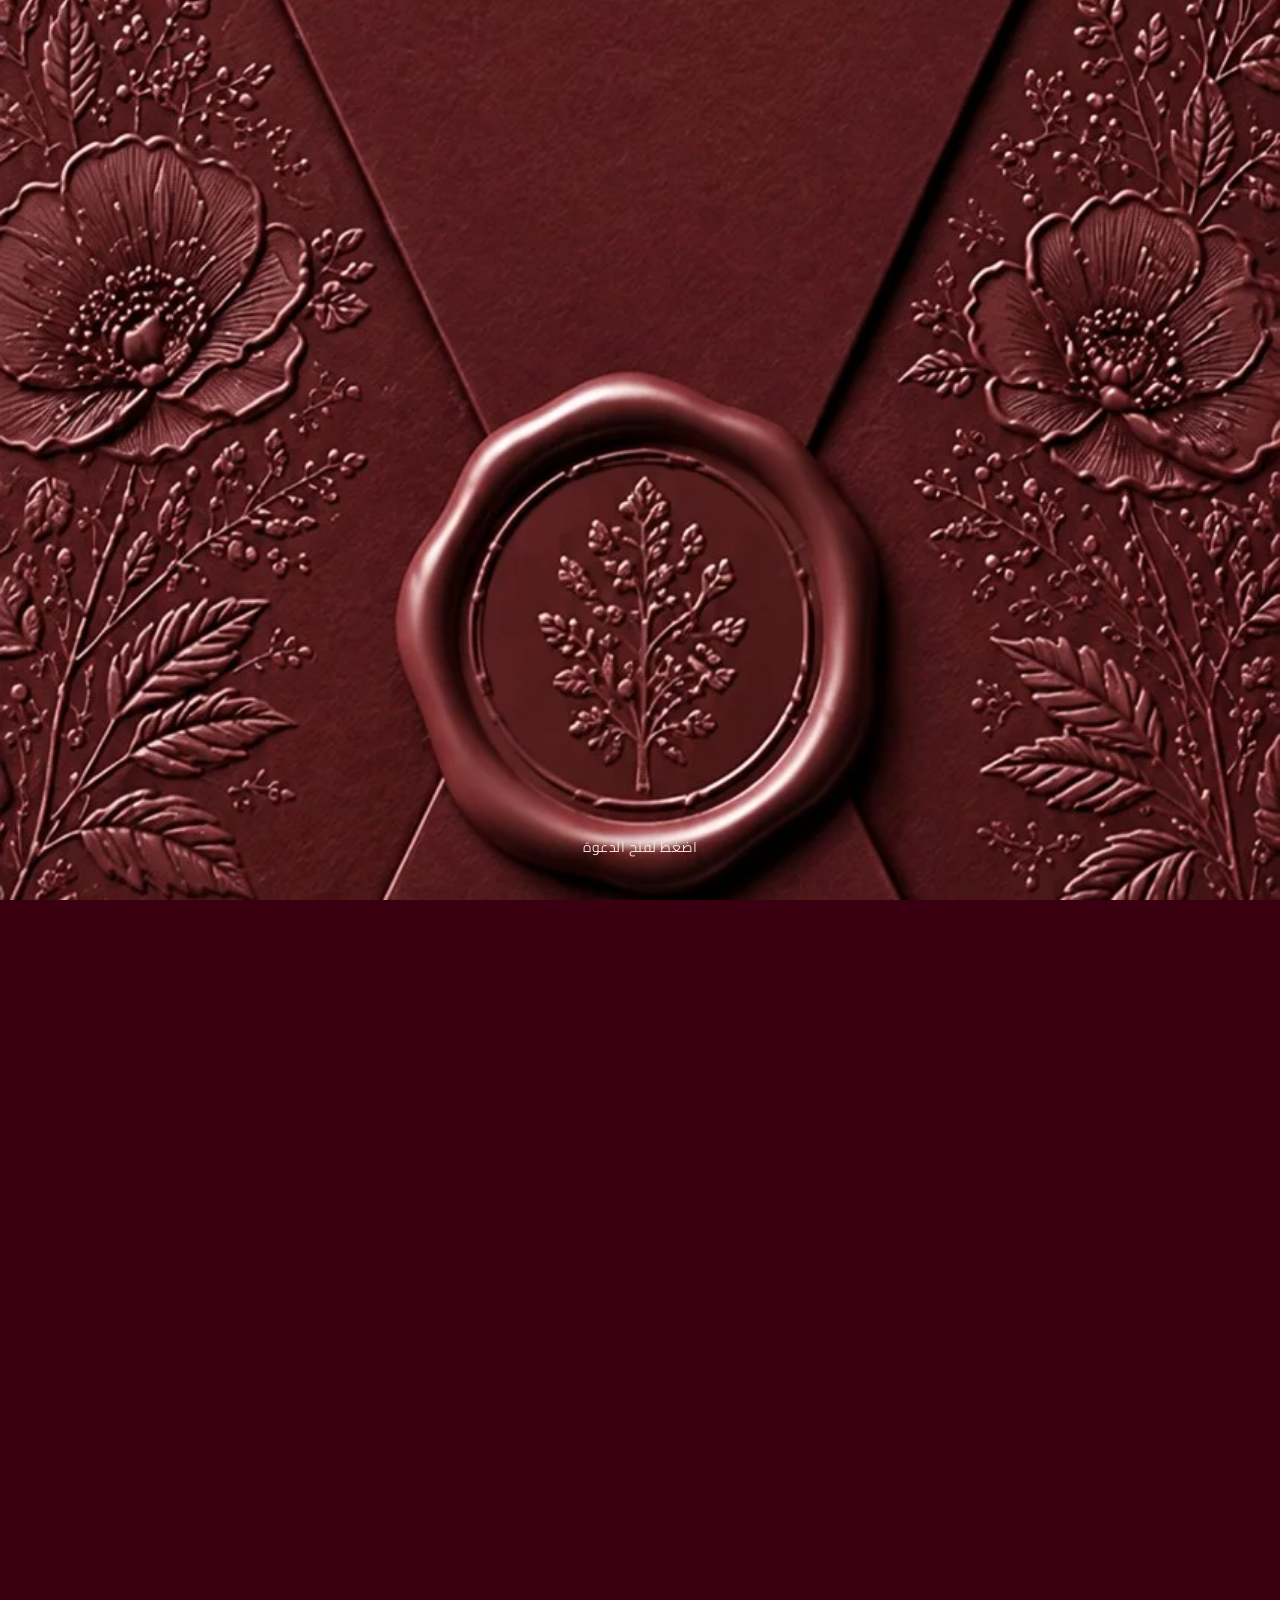
==== commit 1f6385ac: "Add majestic venue photo above map" ====
--- a/mithaq-invitation.com/preview-sample/royal-maroon.html
+++ b/mithaq-invitation.com/preview-sample/royal-maroon.html
@@ -810,7 +810,7 @@
 <script>window.__INVITATION_CONFIG__ = {"brideName":"مروة",
 "groomName":"محمد","nameConnector":" و ",
 "heroEyebrow":"يوم الزفاف","heroDateDisplay":"5 أكتوبر 2026",
-"heroTimeDisplay":"الساعة 9 مساءً","mainParagraphHtml":"سيقام حفل الزفاف بمشيئة الله تعالى يوم الاثنين 5 أكتوبر 2026 \u003cbr\u003eفي تمام الساعة 9 مساءً\u003cbr\u003e\u003cbr\u003e بمجمع جراند فيستيفال بقاعة دايموند الدور الاول\u003cbr\u003e\u003cbr\u003e","openingTitle":"أعزاءنا الأهل والأصدقاء،","openingBody":"وإحنا بنستعد نقول \"قبلت\"، حاسّين بالامتنان لوجود ناس طيبين زيكم في حياتنا.\u003cbr\u003e\u003cbr\u003eوجودكم معانا هيكون أكبر هدية، ووجودكم هيشرّفنا ونحنا بنبدأ حياتنا الجديدة مع بعض.","venueName":"","venueCity":"مجمع جراند فيستيفال شرق النيل","venueAddress":"","venueMapQuery":"",
+"heroTimeDisplay":"الساعة 9 مساءً","mainParagraphHtml":"سيقام حفل الزفاف بمشيئة الله تعالى يوم الاثنين 5 أكتوبر 2026 \u003cbr\u003eفي تمام الساعة 9 مساءً\u003cbr\u003e\u003cbr\u003e بمجمع قاعات جراند فيستيفال بقاعة دايموند الدور الاول\u003cbr\u003e\u003cbr\u003e","openingTitle":"أعزاءنا الأهل والأصدقاء،","openingBody":"وإحنا بنستعد نقول \"قبلت\"، حاسّين بالامتنان لوجود ناس طيبين زيكم في حياتنا.\u003cbr\u003e\u003cbr\u003eوجودكم معانا هيكون أكبر هدية، ووجودكم هيشرّفنا ونحنا بنبدأ حياتنا الجديدة مع بعض.","venueName":"","venueCity":"مجمع قاعات جراند فيستيفال شرق النيل","venueAddress":"","venueMapQuery":"",
 "venueMapEmbedSrc":"https://maps.google.com/maps?q=24R3%2B24G%2C%20%D8%A8%D9%86%D9%8A%20%D8%B3%D9%84%D9%8A%D9%85%D8%A7%D9%86%20%D8%A7%D9%84%D8%B4%D8%B1%D9%82%D9%8A%D8%A9%2C%20%D8%A8%D9%86%D9%8A%20%D8%B3%D9%88%D9%8A%D9%81\u0026t=\u0026z=13\u0026ie=UTF8\u0026iwloc=\u0026output=embed","venueMapDirectLink":"https://www.google.com/maps/search/?api=1\u0026query=24R3%2B24G%2C%20%D8%A8%D9%86%D9%8A%20%D8%B3%D9%84%D9%8A%D9%85%D8%A7%D9%86%20%D8%A7%D9%84%D8%B4%D8%B1%D9%82%D9%8A%D8%A9%2C%20%D8%A8%D9%86%D9%8A%20%D8%B3%D9%88%D9%8A%D9%81","venueTitle":"المكان","tapToOpen":"اضغط للفتح","celebrationBegins":"يبدأ الاحتفال","countdownLabels":{"days":"أيام","hours":"ساعات","minutes":"دقايق","seconds":"ثواني"},"countdown":{"year":2026,"monthIndex":9,"day":5,"hour":21,"minute":0},"timelineTitle":"برنامج حفل الزفاف","timelineStages":[{"label":"الاستقبال","time":"5:00 م"},{"label":"عقد القران","time":"6:00 م"},{"label":"حفل الكوكتيل","time":"7:00 م"},{"label":"العشاء","time":"8:00 م"},{"label":"الحفلة","time":"9:00 م"}],"dressCodeTitle":"الزي المقترح","colorPalette":"الألوان المقترحة","ladiesLabel":"السيدات","gentlemenLabel":"السادة","ladiesDesc":"يُفضَّل فستان سهرة أنيق بألوان راقية.","gentlemenDesc":"يُفضَّل بدلة رسمية كلاسيكية مع حذاء أنيق.","detailsTitle":"تفاصيل إضافية","contactIntro":"لأي استفسار أو تفاصيل إضافية، تقدروا تتواصلوا مع منظمين الحفل.","giftNote":"وجودكم هو أكبر هدية لينا. لو حابين تكرمونا بهدية، أي مساهمة في بداية حياتنا هتبقى موضع تقدير كبير.","contactName":"","contactPhone":"","rsvpTitle":"تأكيد الحضور","rsvpIntro":"عشان نقدر نجهز لاحتفال يليق بيكم، محتاجين تأكيد حضوركم.","rsvpButtonText":"أكّد حضورك","rsvpDeadlineNote":"من فضلكم أكّدوا حضوركم في أقرب وقت ممكن.","yourNameLabel":"اسمك","willYouComeLabel":"هتحضروا؟","yesOption":"أكيد هنكون موجودين","noOption":"للأسف مش هنقدر نحضر","foodIntoleranceLabel":"في حساسية معينة من أي أكل؟","submitButtonText":"إرسال","rsvpSubmittingText":"جارِ الإرسال...","rsvpSuccessText":"تم استلام ردكم، شكرًا لكم!","rsvpErrorText":"حصل خطأ، من فضلكم حاولوا تاني.","mapTitle":"الموقع على خرائط جوجل","openInMapsText":"افتح في خرائط جوجل","closingLine":"يسعدنا ويشرفنا حضوركم","heroTagline":"يتزوّجان!","dressCodeIntro":"يسعدنا لو كان اختياركم لملابس السهرة متناسقًا مع ألوان الفرح.","scratchSectionTitle":"التاريخ","scratchInstruction":"✦ اخدشوا لتظهر لكم التاريخ ✦","scratchDayLabel":"اليوم","scratchMonthLabel":"الشهر","scratchYearLabel":"السنة","scratchRevealMessage":"أنتم مدعوون!","scratchDay":"5","scratchMonthName":"أكتوبر","scratchYear":"2026","weddingDateTimeISO":"2026-10-05T18:00:00.000Z","monthName":"أكتوبر","weekdayName":"الاثنين","language":"ar","hiddenSections":[],"autoOpen":false,"shortId":null,"coverStyle":"envelope"};</script>
 <div class="grain"></div>
 
@@ -971,7 +971,14 @@
   <section class="location-section">
     <div class="location-watermark"></div>
     <h2 data-elem-id="7000000000009" class="section-title reveal">مكان حفل الزفاف</h2>
-    <p data-elem-id="7000000000015" class="section-sub reveal">قاعة دايموند الدور الاول بمجمع جراند فيستيفال </p>
+    <p data-elem-id="7000000000015" class="section-sub reveal">قاعة دايموند الدور الاول بمجمع قاعات جراند فيستيفال </p>
+
+    <!-- صورة القاعة بستايل بولارويد فخم -->
+    <div class="reveal" style="display:flex; justify-content:center; margin: 35px 0 25px;">
+      <div style="background:var(--cream); padding:12px 12px 45px 12px; box-shadow:0 15px 35px rgba(42,10,14,0.25); transform: rotate(-3deg); width: 85%; max-width: 340px; border-radius: 3px; position:relative; z-index: 5;">
+        <img src="venue.jpg" alt="قاعة جراند فيستيفال" style="width: 100%; border-radius: 2px; aspect-ratio: 0.85; object-fit: cover; object-position: center;">
+      </div>
+    </div>
 
     <!-- خريطة المكان. اللينك بيتحط من بيانات الدعوة، وصاحب الدعوة
          يقدر يغيّره من المحرر (بيتعامل معاه كعنصر "خريطة"). -->
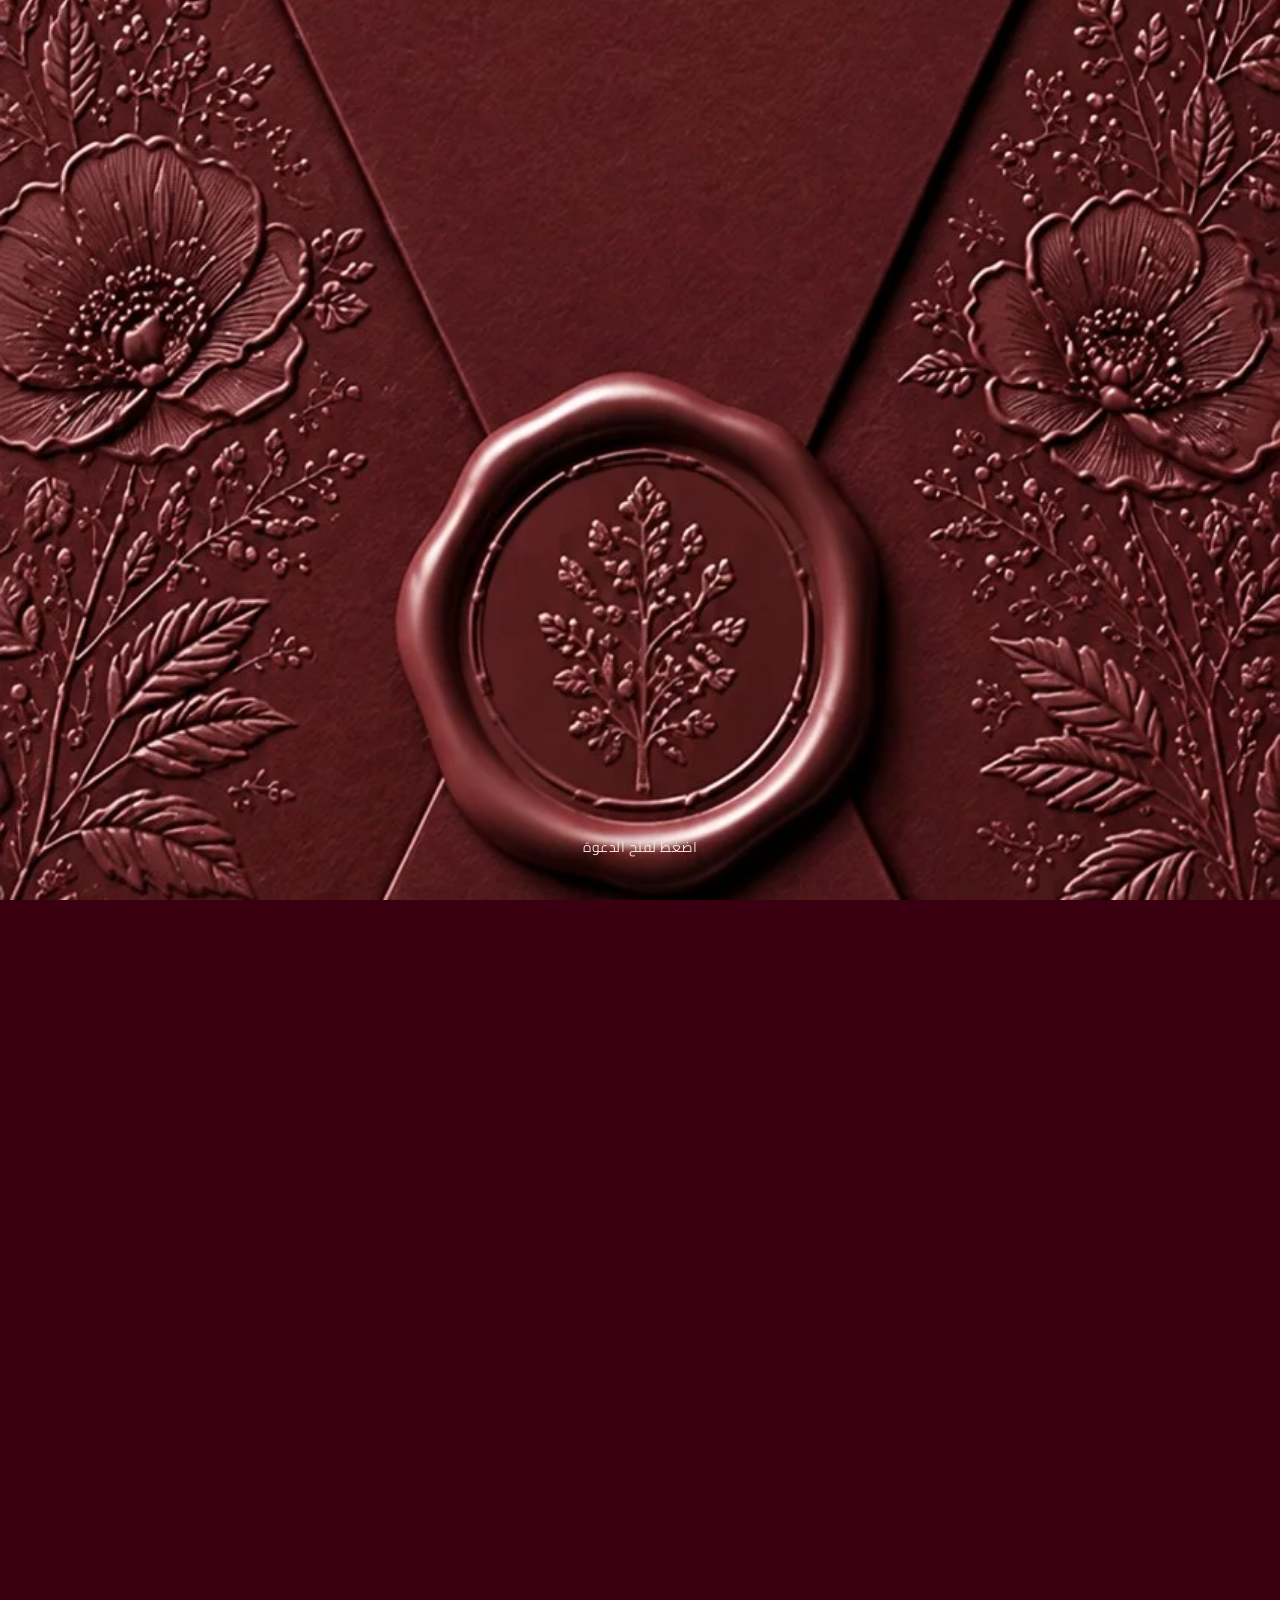
==== commit fd783688: "Add bottom padding to location section" ====
--- a/mithaq-invitation.com/preview-sample/royal-maroon.html
+++ b/mithaq-invitation.com/preview-sample/royal-maroon.html
@@ -514,7 +514,7 @@
 /* ============================================================
    LOCATION
    ============================================================ */
-.location-section{text-align:center;min-height:300px;}
+.location-section{text-align:center;min-height:300px; padding-bottom:60px;}
 .location-watermark{
   position:absolute;left:50%;top:56%;transform:translate(-50%,-50%);
   width:380px;height:380px;
@@ -1966,6 +1966,24 @@
       }
     }, true);
 
+    // ===== إيقاف الصوت تلقائياً عند الخروج من المتصفح أو التطبيق =====
+    // تجربة مستخدم أفضل: الصوت بيقف لما الضيف يطلع من المتصفح،
+    // وبيرجع يشتغل لوحده لما يرجع (لو كان شغال قبل ما يطلع).
+    var wasPlayingBeforeHidden = false;
+    document.addEventListener('visibilitychange', function () {
+      if (document.hidden) {
+        wasPlayingBeforeHidden = !audio.paused;
+        if (wasPlayingBeforeHidden) {
+          audio.pause();
+          markBtn(false);
+        }
+      } else {
+        if (wasPlayingBeforeHidden) {
+          startMusic();
+        }
+      }
+    });
+
     // ===== الموسيقى تشتغل أول ما الضيف يفتح الدعوة =====
     // قوالب Tilda بتربط الأغنية بزرار الفتح (.popup-enter) فبتشتغل مع
     // الفتح على طول. Royal Maroon زرار فتحه منفصل (#openBtn) وكان مربوط
